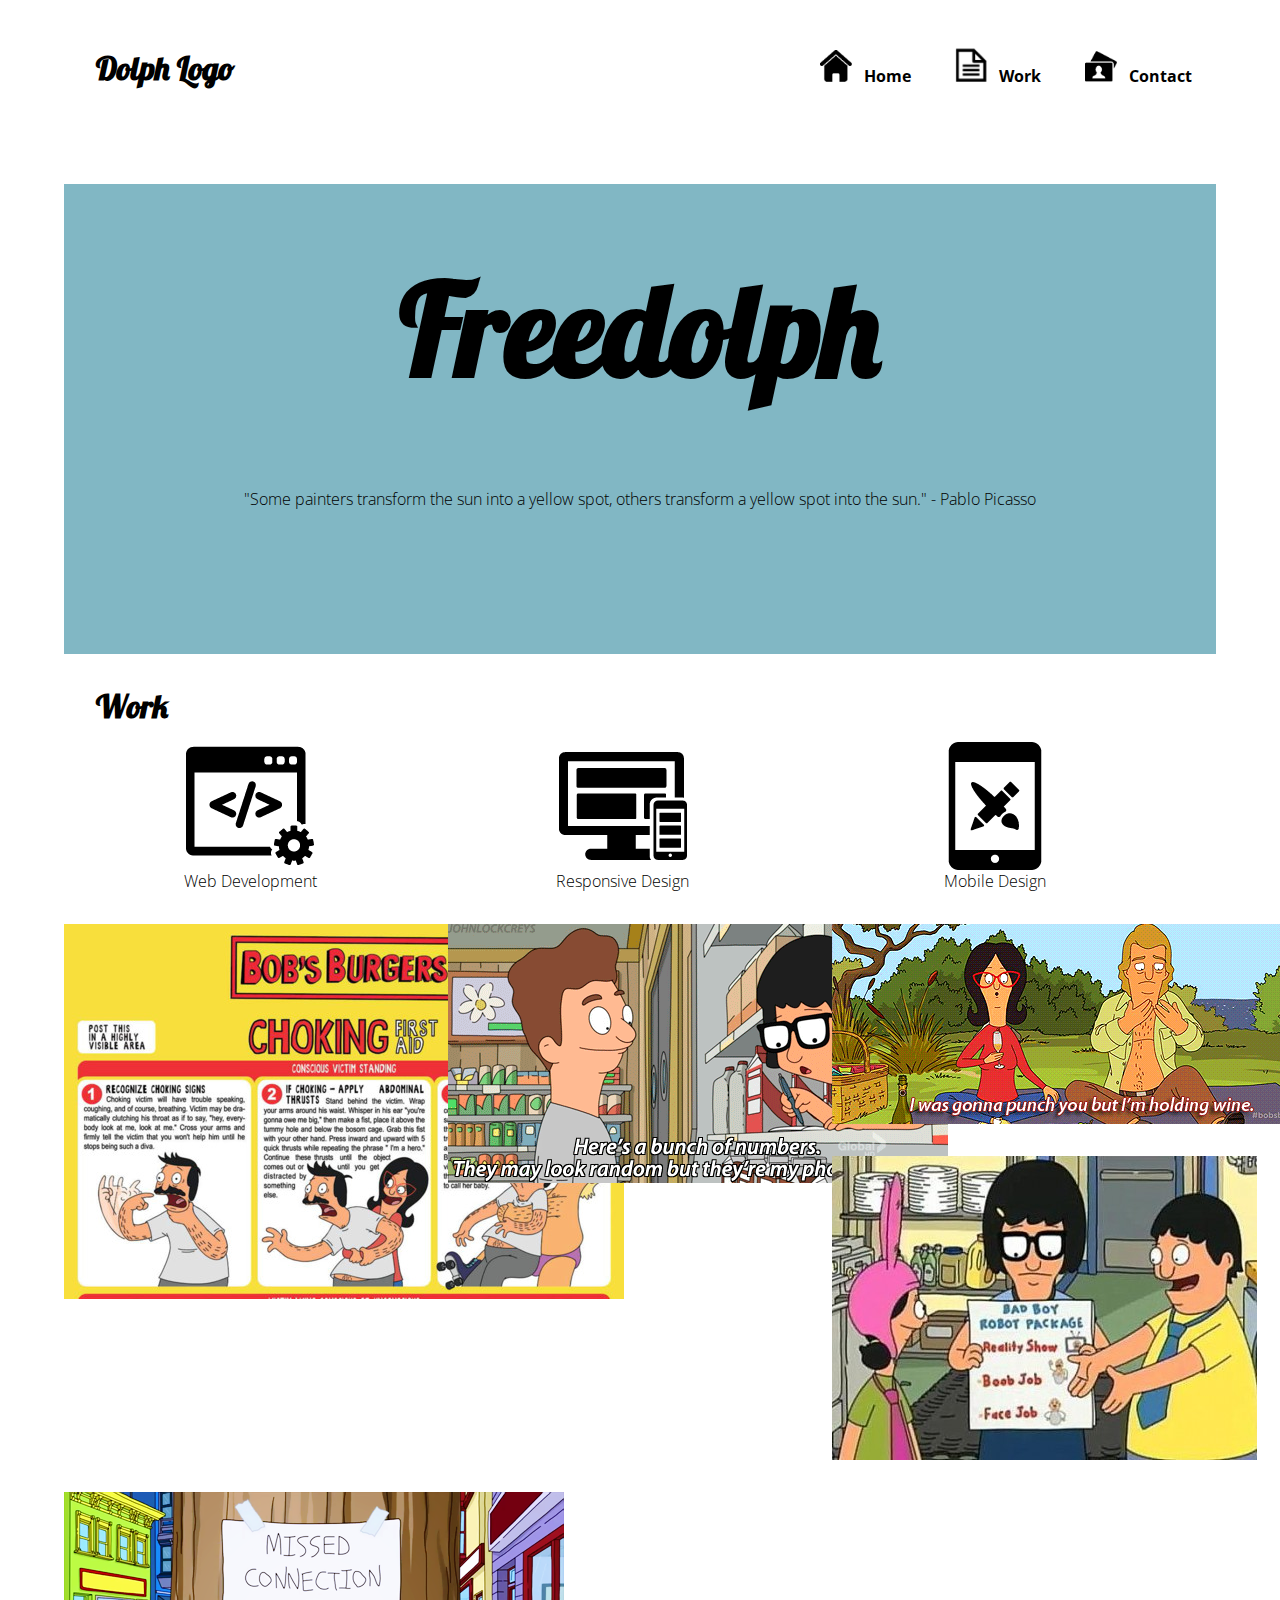
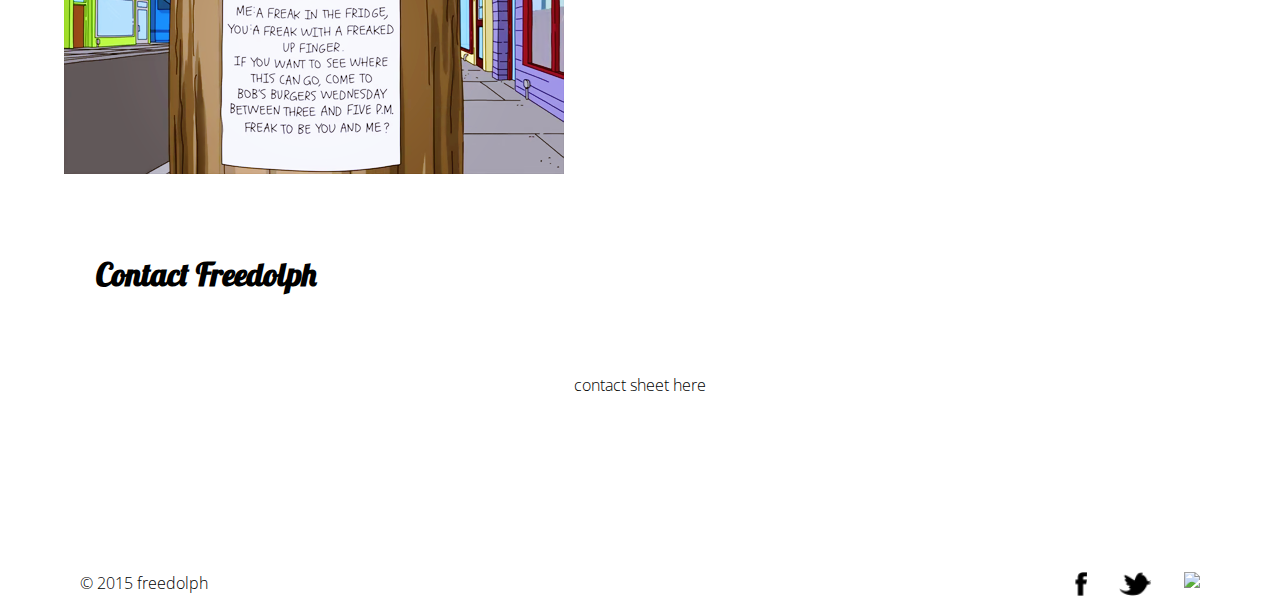
==== index.html @ 6c738f35 "update" ====
<!DOCTYPE html>
<html>
<head>
	<title>freedolph</title>
	<link href='http://fonts.googleapis.com/css?family=Lobster' rel='stylesheet' type='text/css'>
	<link href='http://fonts.googleapis.com/css?family=Open+Sans' rel='stylesheet' type='text/css'>
	<link rel="stylesheet" type="text/css" href="css/style.css">
</head>
<body>
	<header>
		<h1>Dolph Logo</h1>
		<nav>
			<a href="#home">
				<img src="icons/homeicon.png">
				<h2>Home</h2>
			</a>
			<a href="#work">
				<img src="icons/workicon.png">
				<h2>Work</h2>
			</a>
			<a href="#contact">
				<img src="icons/contacticon2.png">
				<h2>Contact</h2>
			</a>
		</nav>
	</header>
	<wrapper>
		<section id="home" class="clearfix">
			<h1>Freedolph</h1>
			<p>"Some painters transform the sun into a yellow spot, others transform a yellow spot into the sun." - Pablo Picasso</p>
			<div id="slideshow">
				<figure>
					<img src="images/aggi.png" width="640" height="477" />
					<figcaption><strong>CSS3:</strong> Aggi </figcaption>
				</figure>
				<figure>
					<img src="images/boreddog.png" width="640" height="477" />
					<figcaption><strong>CSS3:</strong> Aggi </figcaption>
				</figure>
				<figure>
					<img src="images/boreddog.png" width="640" height="477" />
					<figcaption><strong>CSS3:</strong> Bored Dog </figcaption>
				</figure>
				<figure>
					<img src="images/buck.png" width="640" height="477" />
					<figcaption><strong>CSS3:</strong> Buck </figcaption>
				</figure>
				<figure>
					<img src="images/duck.png" width="640" height="477" />
					<figcaption><strong>CSS3:</strong> Duck </figcaption>
				</figure>
				<figure>
					<img src="images/escalator.png" width="640" height="477" />
					<figcaption><strong>CSS3:</strong> Escalator </figcaption>
				</figure>
				<figure>
					<img src="images/lager.png" width="640" height="477" />
					<figcaption><strong>CSS3:</strong> Lager </figcaption>
				</figure>
				<figure>
					<img src="images/monorail.png" width="640" height="477" />
					<figcaption><strong>CSS3:</strong> Rail </figcaption>
				</figure>
			</div>
		</section>

		<section id="work" class="clearfix">
			<h1>Work</h1>
			<div id="worktype">
				<div class="typecolumn">
					<img src="icons/webdevelopmenticon.png">
					<p>Web Development</p>
				</div>
				<div class="typecolumn">
					<img src="icons/responsivedesignicon.png">
					<p>Responsive Design</p>
				</div>
				<div class="typecolumn">
					<img src="icons/mobiledesignicon.png">
					<p>Mobile Design</p>
				</div>
				<div class="screenshot">
					<img src="images/bobsburgers1.png">
				</div>
				<div class="screenshot">
					<img src="images/tina.gif">
				</div>
				<div class="screenshot">
					<img src="images/linda.gif">
				</div>
				<div class="screenshot">
					<img src="images/bobsburgers2.png">
				</div>
				<div class="screenshot">
					<img src="images/bobsburgers3.png">
				</div>
			</div>
		</section>

		<section id="contact" class="clearfix">
			<h1>Contact Freedolph</h1>
			<p>contact sheet here</p>
		</section>
	</wrapper>
	<footer>
		<p>© 2015 freedolph</p>
		<a href="#email">
			<img src="icons/mailicon.png">
		</a>
		<a href="#twitter">
			<img src="icons/twittericon.png">
		</a>
		<a href="#facebook">
			<img src="icons/facebookicon.png">
		</a>
	</footer>
</body>
</html>
---- css/style.css ----
* { margin:0; padding:0; box-sizing: border-box;}
body {
	background-color: white;
	font-family:;
	font-size: 16px;
	font-style: normal;
	font-weight: 100;
	font-color: black;
}
header {
	padding: 3em 0;
	display: block;
	font-color: white;
	margin-left: 5%;
	margin-right: 5%;
}
nav {
	float: right;
	display: inline-block;
}
nav img {
	float: none;
	width: 2em;
}
wrapper {
	padding: 3em 0;
	display: block;
	margin-left: 5%;
	margin-right: 5%;
}
footer {
	padding: 1em 0;
	display: block;
	margin-left: 5%;
	margin-right: 5%;
}
h1 {
	font-family: 'Lobster', cursive;
	padding: 0 1em;
}
p, h2, h3, h4, h5, h6 {
	font-family: 'Open Sans', sans-serif;
}
section {
	padding: 2em 0;
	display: block;
}
section#home {
	background-color: #81B7C4;
	padding: 4em 0;
}
section#home h1 {
	font-size: 8em;
	text-align: center;
	width: 100%;
}
section#home p{
	padding: 5em 0;
}
section#contact p {
	padding: 5em 0;
}
header h1 {
	text-align: center;
	font-size: 2em;
}
header h2 {
	font-size: 1em;
	padding: 0 0.5em;
}
header a {
	padding: 0 1em;
}
header a, img, h1, h2{
	display: inline-block;
	color: black;
}
footer h1, a{
	display: inline-block;
	text-decoration: none;
}
footer p {
	float: left;
	padding: 0 1em;
}
footer a {
	float: right;
	padding: 0 1em;
}
footer a img {
	height: 1.5em;
}
#worktype {
	display: block;
}
.typecolumn {
	width: 32.33%;
	float: left;
	padding: 1em;
}
.typecolumn img, p {
	text-align: center;
	margin-left: auto;
	margin-right: auto;
	display: block;
}
.screenshot {
	width: 33.33%;
	float: left;
	padding: 1em 0;
}
.screenshot img, p {
	text-align: center;
	margin-left: auto;
	margin-right: auto;
	display: block;
}
.clearfix:after {
	content: ".";
	visibility: hidden;
	display:block;
	height: 0;
	clear: both;
}
#slideshow {
	display: none;
}
@media only screen and (max-width: 980px) {
	nav h2 {
		display: none;
	}
}
@media only screen and (max-width: 800px) {
	header{
		margin: 0;
	}
	wrapper {
		margin: 0;
	}
	footer {
		margin: 0;
	}
}
@media only screen and (max-width: 738px) {
	section#home h1 {
		font-size: 7em;
	}
	section#home p {
		font-size: 0.8em;
	}
}
@media only screen and (max-width: 630px) {
	wrapper {
		padding: 0 0 3em 0;
	}
	.typecolumn {
		width: 33.33%;
		padding: 1em 0;
	}
}
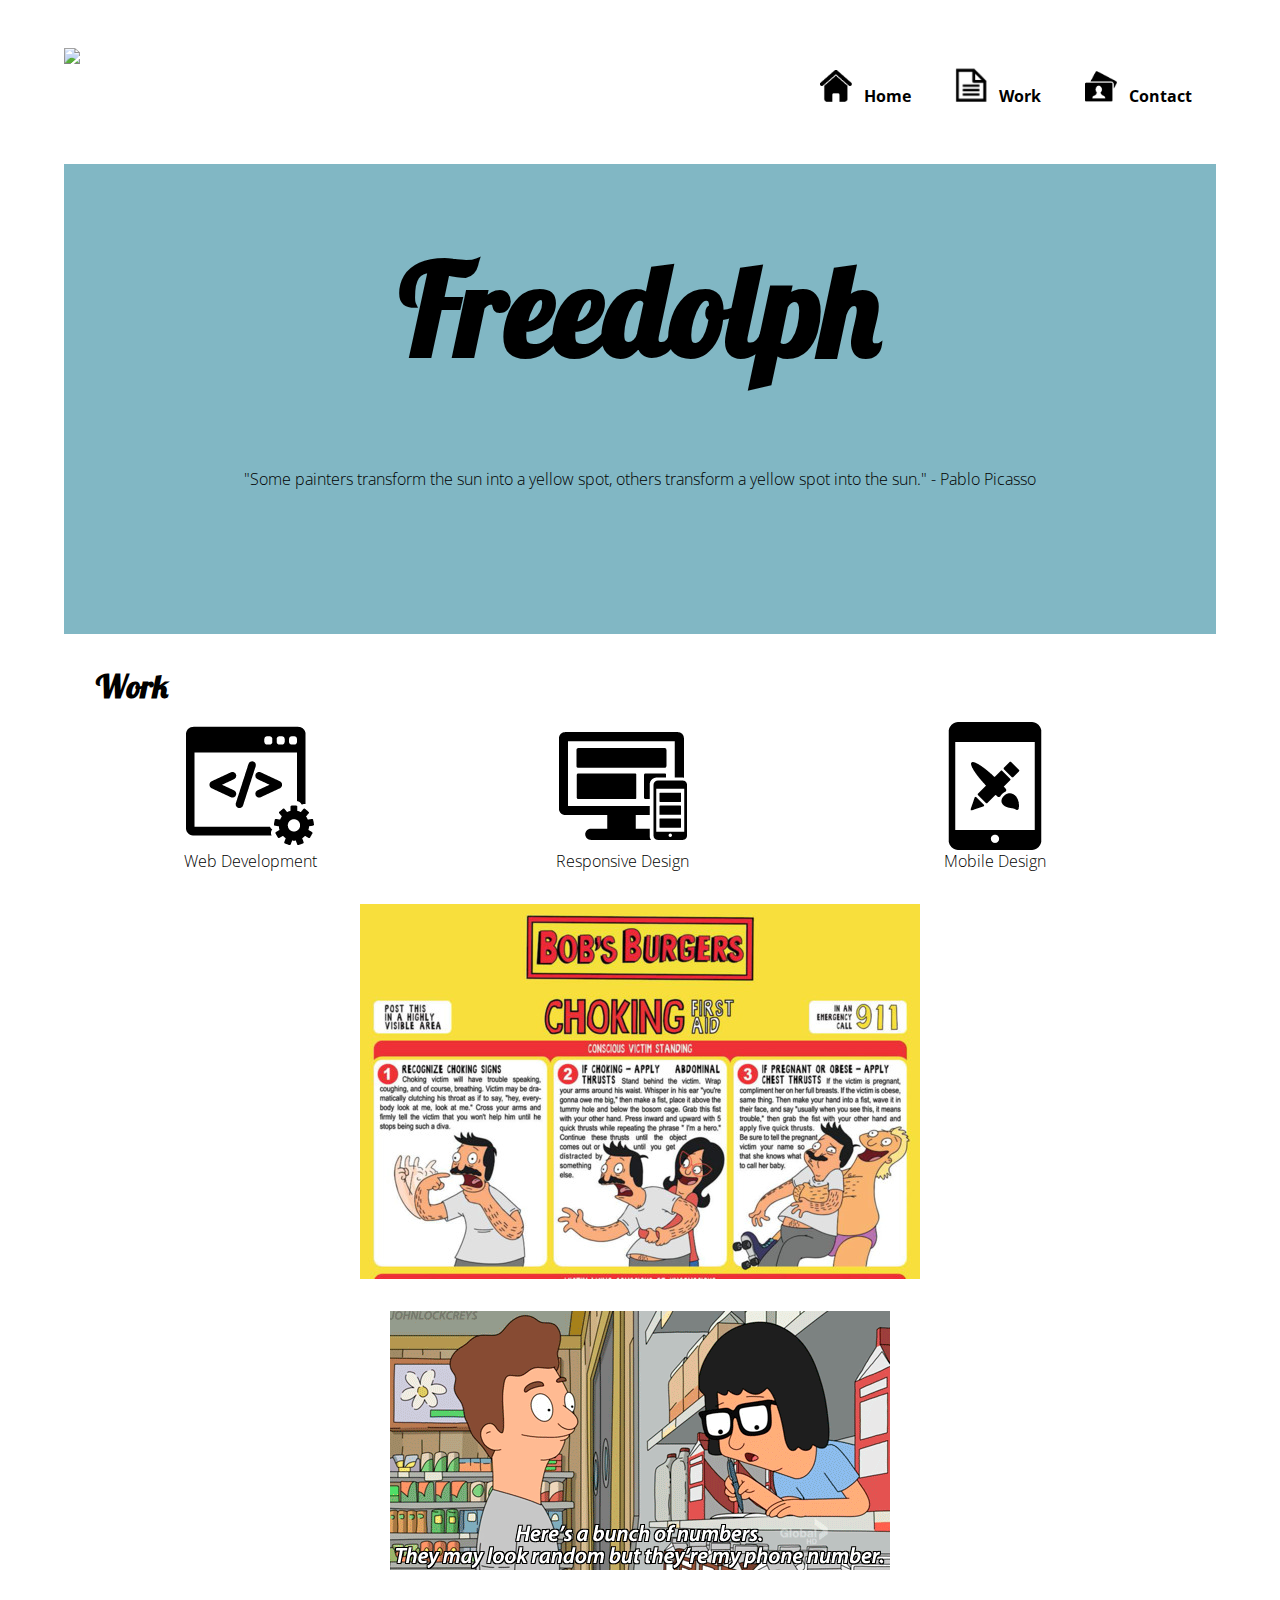
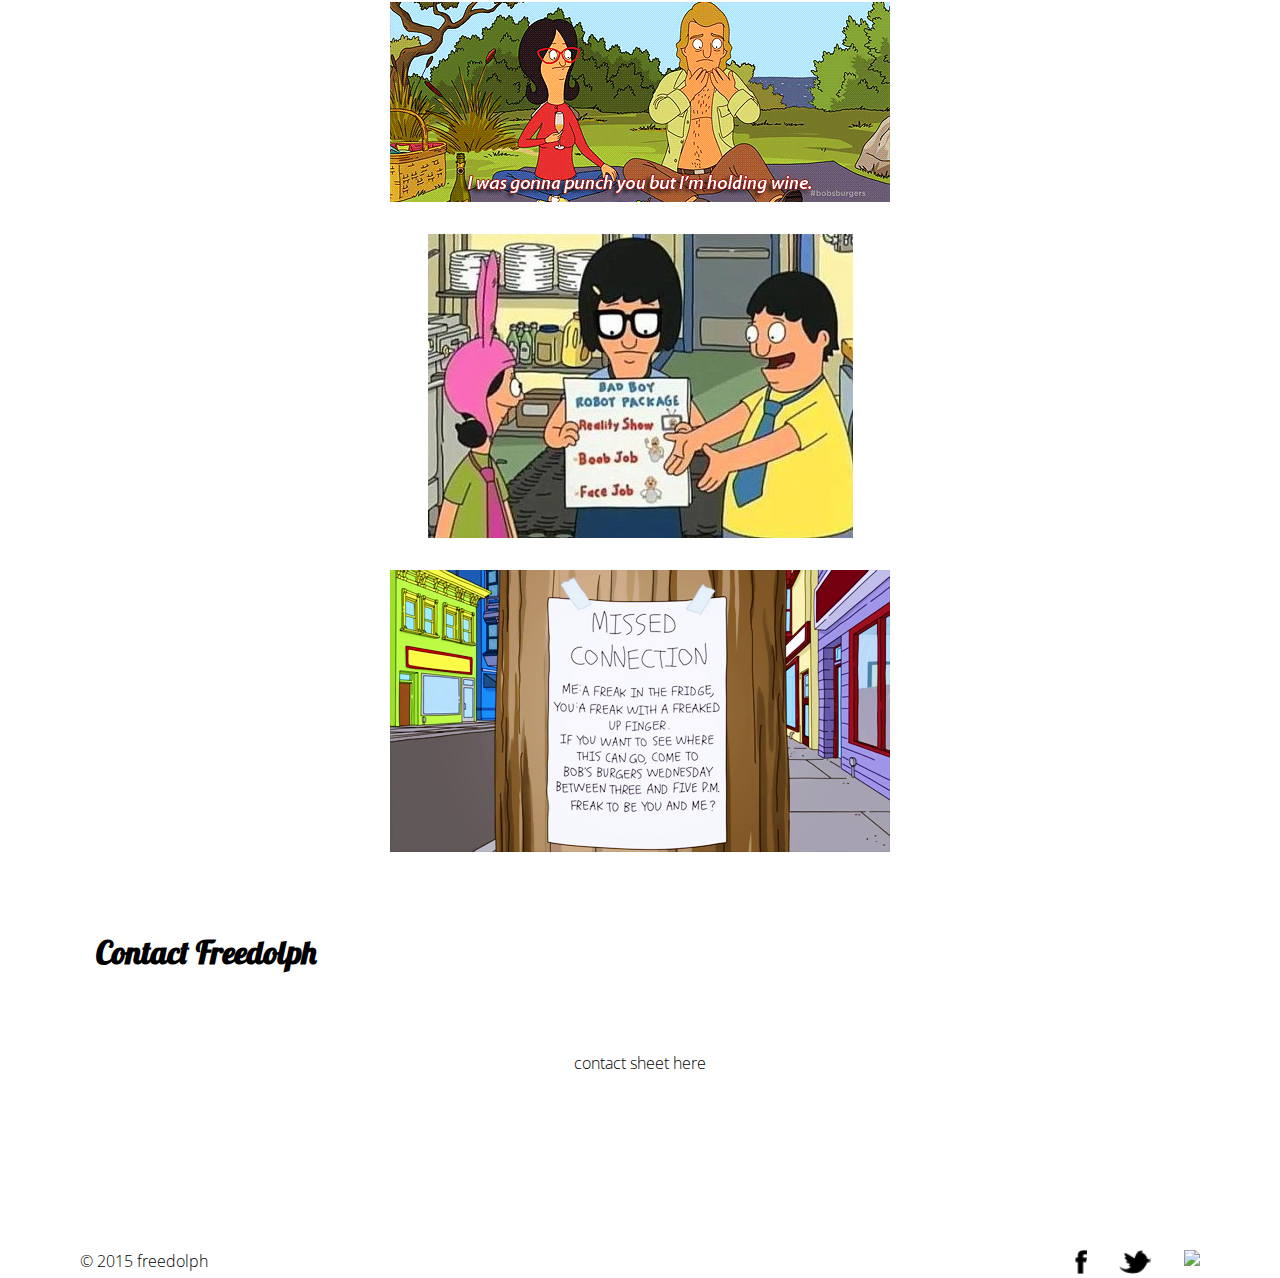
==== commit 8f03224a: "update" ====
--- a/index.html
+++ b/index.html
@@ -8,7 +8,9 @@
 </head>
 <body>
 	<header>
-		<h1>Dolph Logo</h1>
+		<div id="dolphlogo">
+			<img src="images/dolphlogo.jpg">
+		</div>
 		<nav>
 			<a href="#home">
 				<img src="icons/homeicon.png">
--- a/css/style.css
+++ b/css/style.css
@@ -60,9 +60,9 @@
 section#contact p {
 	padding: 5em 0;
 }
-header h1 {
-	text-align: center;
-	font-size: 2em;
+img h1 {
+	width:;
+	float: left;
 }
 header h2 {
 	font-size: 1em;
@@ -71,9 +71,12 @@
 header a {
 	padding: 0 1em;
 }
-header a, img, h1, h2{
+header a, img, h2{
 	display: inline-block;
 	color: black;
+}
+#dolphlogo {
+	width: ;
 }
 footer h1, a{
 	display: inline-block;
@@ -105,7 +108,7 @@
 	display: block;
 }
 .screenshot {
-	width: 33.33%;
+	width: 100%;
 	float: left;
 	padding: 1em 0;
 }
@@ -149,7 +152,7 @@
 		font-size: 0.8em;
 	}
 }
-@media only screen and (max-width: 630px) {
+@media only screen and (max-width: 650px) {
 	wrapper {
 		padding: 0 0 3em 0;
 	}
@@ -157,4 +160,26 @@
 		width: 33.33%;
 		padding: 1em 0;
 	}
+	section#home h1 {
+		font-size: 6em;
+	}
 }
+@media only screen and (max-width: 560px) {
+	section#home h1 {
+		font-size: 5em;
+	}
+}
+@media only screen and (max-width: 470px) {
+	section#home h1 {
+		font-size: 4em;
+	}
+}
+@media only screen and (max-width: 402px) {
+	header {
+		padding: 3em 0 0 0;
+	}
+	header img, nav {
+		display: block;
+		float: none;
+	}
+}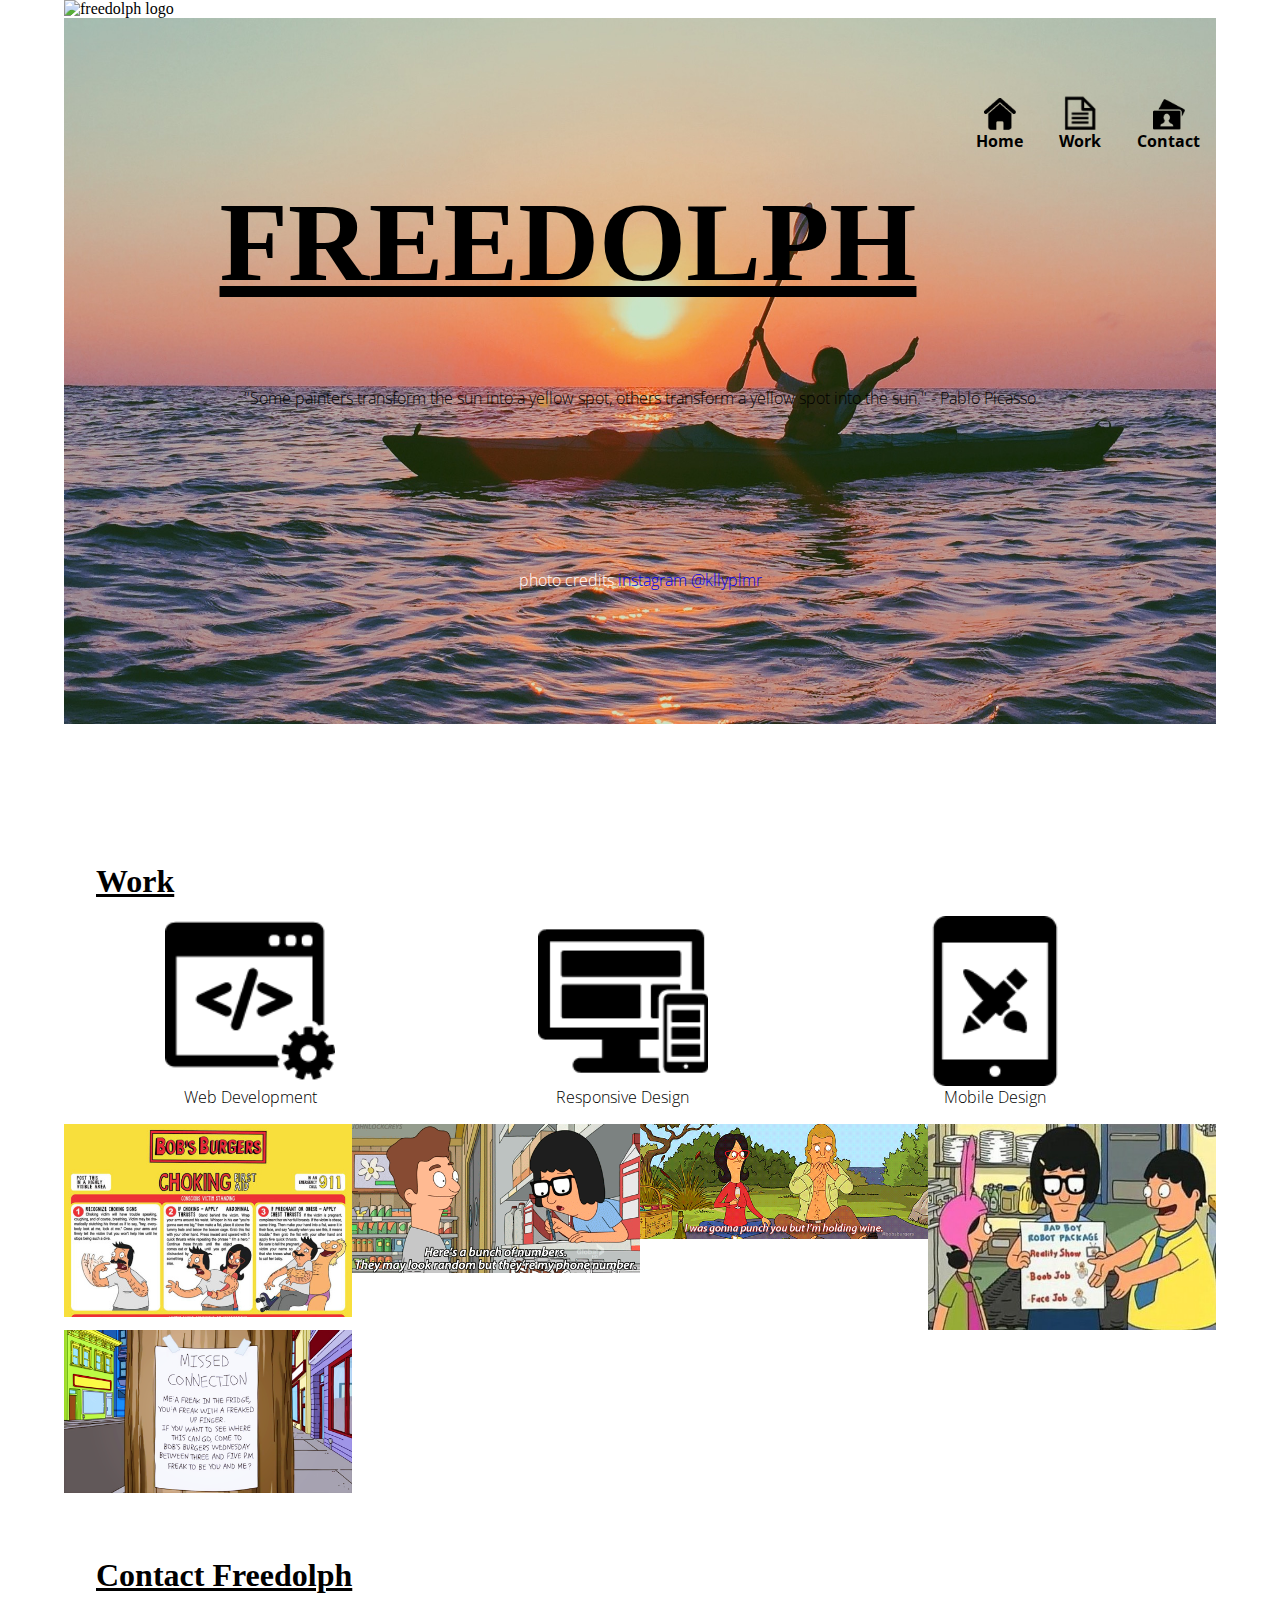
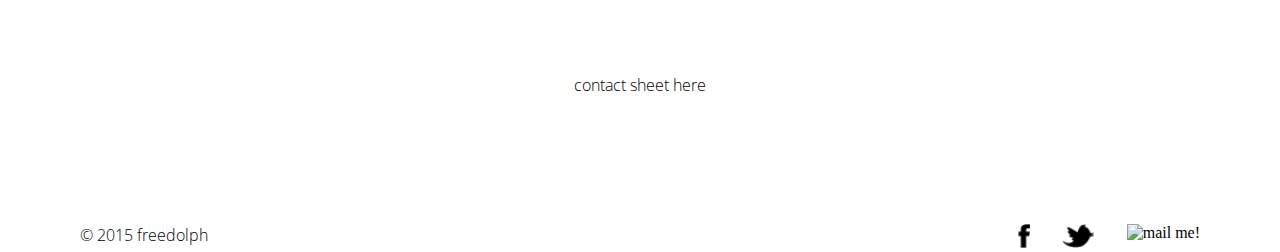
==== commit 818f834b: "update" ====
--- a/index.html
+++ b/index.html
@@ -2,83 +2,49 @@
 <html>
 <head>
 	<title>freedolph</title>
-	<link href='http://fonts.googleapis.com/css?family=Lobster' rel='stylesheet' type='text/css'>
 	<link href='http://fonts.googleapis.com/css?family=Open+Sans' rel='stylesheet' type='text/css'>
 	<link rel="stylesheet" type="text/css" href="css/style.css">
 </head>
 <body>
 	<header>
 		<div id="dolphlogo">
-			<img src="images/dolphlogo.jpg">
+			<img src="images/dolphlogo.png" alt="freedolph logo">
 		</div>
 		<nav>
 			<a href="#home">
-				<img src="icons/homeicon.png">
+				<img src="icons/homeicon.png" alt="home">
 				<h2>Home</h2>
 			</a>
 			<a href="#work">
-				<img src="icons/workicon.png">
+				<img src="icons/workicon.png" alt="work">
 				<h2>Work</h2>
 			</a>
 			<a href="#contact">
-				<img src="icons/contacticon2.png">
+				<img src="icons/contacticon2.png" alt="contact me">
 				<h2>Contact</h2>
 			</a>
 		</nav>
 	</header>
-	<wrapper>
+	<main>
 		<section id="home" class="clearfix">
-			<h1>Freedolph</h1>
+			<h1>FREEDOLPH</h1>
 			<p>"Some painters transform the sun into a yellow spot, others transform a yellow spot into the sun." - Pablo Picasso</p>
-			<div id="slideshow">
-				<figure>
-					<img src="images/aggi.png" width="640" height="477" />
-					<figcaption><strong>CSS3:</strong> Aggi </figcaption>
-				</figure>
-				<figure>
-					<img src="images/boreddog.png" width="640" height="477" />
-					<figcaption><strong>CSS3:</strong> Aggi </figcaption>
-				</figure>
-				<figure>
-					<img src="images/boreddog.png" width="640" height="477" />
-					<figcaption><strong>CSS3:</strong> Bored Dog </figcaption>
-				</figure>
-				<figure>
-					<img src="images/buck.png" width="640" height="477" />
-					<figcaption><strong>CSS3:</strong> Buck </figcaption>
-				</figure>
-				<figure>
-					<img src="images/duck.png" width="640" height="477" />
-					<figcaption><strong>CSS3:</strong> Duck </figcaption>
-				</figure>
-				<figure>
-					<img src="images/escalator.png" width="640" height="477" />
-					<figcaption><strong>CSS3:</strong> Escalator </figcaption>
-				</figure>
-				<figure>
-					<img src="images/lager.png" width="640" height="477" />
-					<figcaption><strong>CSS3:</strong> Lager </figcaption>
-				</figure>
-				<figure>
-					<img src="images/monorail.png" width="640" height="477" />
-					<figcaption><strong>CSS3:</strong> Rail </figcaption>
-				</figure>
-			</div>
+			<span><p>photo credits <a href="https://www.instagram.com/kllyplmr">instagram @kllyplmr</a></p></span>
 		</section>
 
 		<section id="work" class="clearfix">
 			<h1>Work</h1>
 			<div id="worktype">
 				<div class="typecolumn">
-					<img src="icons/webdevelopmenticon.png">
+					<img src="icons/webdevelopmenticon.png" alt="I can do web development">
 					<p>Web Development</p>
 				</div>
 				<div class="typecolumn">
-					<img src="icons/responsivedesignicon.png">
+					<img src="icons/responsivedesignicon.png" alt="I can do responsive designs">
 					<p>Responsive Design</p>
 				</div>
 				<div class="typecolumn">
-					<img src="icons/mobiledesignicon.png">
+					<img src="icons/mobiledesignicon.png" alt="I can do mobile designs">
 					<p>Mobile Design</p>
 				</div>
 				<div class="screenshot">
@@ -103,17 +69,17 @@
 			<h1>Contact Freedolph</h1>
 			<p>contact sheet here</p>
 		</section>
-	</wrapper>
+	</main>
 	<footer>
 		<p>© 2015 freedolph</p>
 		<a href="#email">
-			<img src="icons/mailicon.png">
+			<img src="icons/mailicon.png" alt="mail me!">
 		</a>
 		<a href="#twitter">
-			<img src="icons/twittericon.png">
+			<img src="icons/twittericon.png" alt="follow me on twitter @christymuki">
 		</a>
 		<a href="#facebook">
-			<img src="icons/facebookicon.png">
+			<img src="icons/facebookicon.png" alt="find me on facebook!">
 		</a>
 	</footer>
 </body>
--- a/css/style.css
+++ b/css/style.css
@@ -7,8 +7,11 @@
 	font-weight: 100;
 	font-color: black;
 }
+@font-face {
+	font-family: 'Silent Lips';
+	src: url(Silent_Lips-Bold.ttf) format('truetypefont');
+}
 header {
-	padding: 3em 0;
 	display: block;
 	font-color: white;
 	margin-left: 5%;
@@ -17,13 +20,17 @@
 nav {
 	float: right;
 	display: inline-block;
+	padding: 6em 0;
 }
 nav img {
 	float: none;
 	width: 2em;
-}
-wrapper {
-	padding: 3em 0;
+	margin: auto;
+}
+nav img, h2 {
+	display: block;
+}
+main {
 	display: block;
 	margin-left: 5%;
 	margin-right: 5%;
@@ -35,8 +42,9 @@
 	margin-right: 5%;
 }
 h1 {
-	font-family: 'Lobster', cursive;
-	padding: 0 1em;
+	font-family: 'Silent Lips';
+	padding: 0 1em;
+	text-decoration: underline;
 }
 p, h2, h3, h4, h5, h6 {
 	font-family: 'Open Sans', sans-serif;
@@ -46,17 +54,23 @@
 	display: block;
 }
 section#home {
-	background-color: #81B7C4;
-	padding: 4em 0;
+	background-image: url(/images/kellycanoecropped.jpg);
+	background-size: 100%;
+	background-repeat: no-repeat;
+	padding: 10em 0;
 }
 section#home h1 {
-	font-size: 8em;
+	font-size: 7em;
 	text-align: center;
 	width: 100%;
 }
 section#home p{
 	padding: 5em 0;
 }
+section#home span {
+	color: white;
+	text-align:;
+}
 section#contact p {
 	padding: 5em 0;
 }
@@ -66,7 +80,6 @@
 }
 header h2 {
 	font-size: 1em;
-	padding: 0 0.5em;
 }
 header a {
 	padding: 0 1em;
@@ -76,7 +89,14 @@
 	color: black;
 }
 #dolphlogo {
-	width: ;
+	display: inline-block;
+	width: 11em;
+}
+#dolphlogo img {
+	width: 100%;
+}
+nav a {
+	display:inline-block;
 }
 footer h1, a{
 	display: inline-block;
@@ -107,16 +127,18 @@
 	margin-right: auto;
 	display: block;
 }
+.typecolumn img {
+	width: 50%;
+}
 .screenshot {
+	width: 25%;
+	float: left;
+}
+.screenshot img {
+	text-align: center;
+	display: block;
 	width: 100%;
 	float: left;
-	padding: 1em 0;
-}
-.screenshot img, p {
-	text-align: center;
-	margin-left: auto;
-	margin-right: auto;
-	display: block;
 }
 .clearfix:after {
 	content: ".";
@@ -128,21 +150,22 @@
 #slideshow {
 	display: none;
 }
-@media only screen and (max-width: 980px) {
-	nav h2 {
-		display: none;
-	}
-}
 @media only screen and (max-width: 800px) {
 	header{
 		margin: 0;
 	}
-	wrapper {
+	main {
 		margin: 0;
 	}
 	footer {
 		margin: 0;
 	}
+	nav {
+		padding: 4em 0;
+	}
+	#dolphlogo {
+		width: 11em;
+	}
 }
 @media only screen and (max-width: 738px) {
 	section#home h1 {
@@ -151,9 +174,15 @@
 	section#home p {
 		font-size: 0.8em;
 	}
+	nav {
+		padding: 3em 0;
+	}
+	#dolphlogo {
+		width: 9em;
+	}
 }
 @media only screen and (max-width: 650px) {
-	wrapper {
+	main {
 		padding: 0 0 3em 0;
 	}
 	.typecolumn {
@@ -168,18 +197,29 @@
 	section#home h1 {
 		font-size: 5em;
 	}
+	.typecolumn p {
+		font-size: 0.8em;
+	}
 }
 @media only screen and (max-width: 470px) {
 	section#home h1 {
 		font-size: 4em;
 	}
+	nav {
+		padding: 2.5em 0;
+	}
+	#dolphlogo {
+		width: 7em;
+	}
+	nav img {
+		width: 1.5em;
+	}
+	header h2 {
+		font-size: 0.8em;
+	}
 }
 @media only screen and (max-width: 402px) {
-	header {
-		padding: 3em 0 0 0;
-	}
-	header img, nav {
-		display: block;
-		float: none;
+	#dolphlogo {
+		width: 6em;
 	}
 }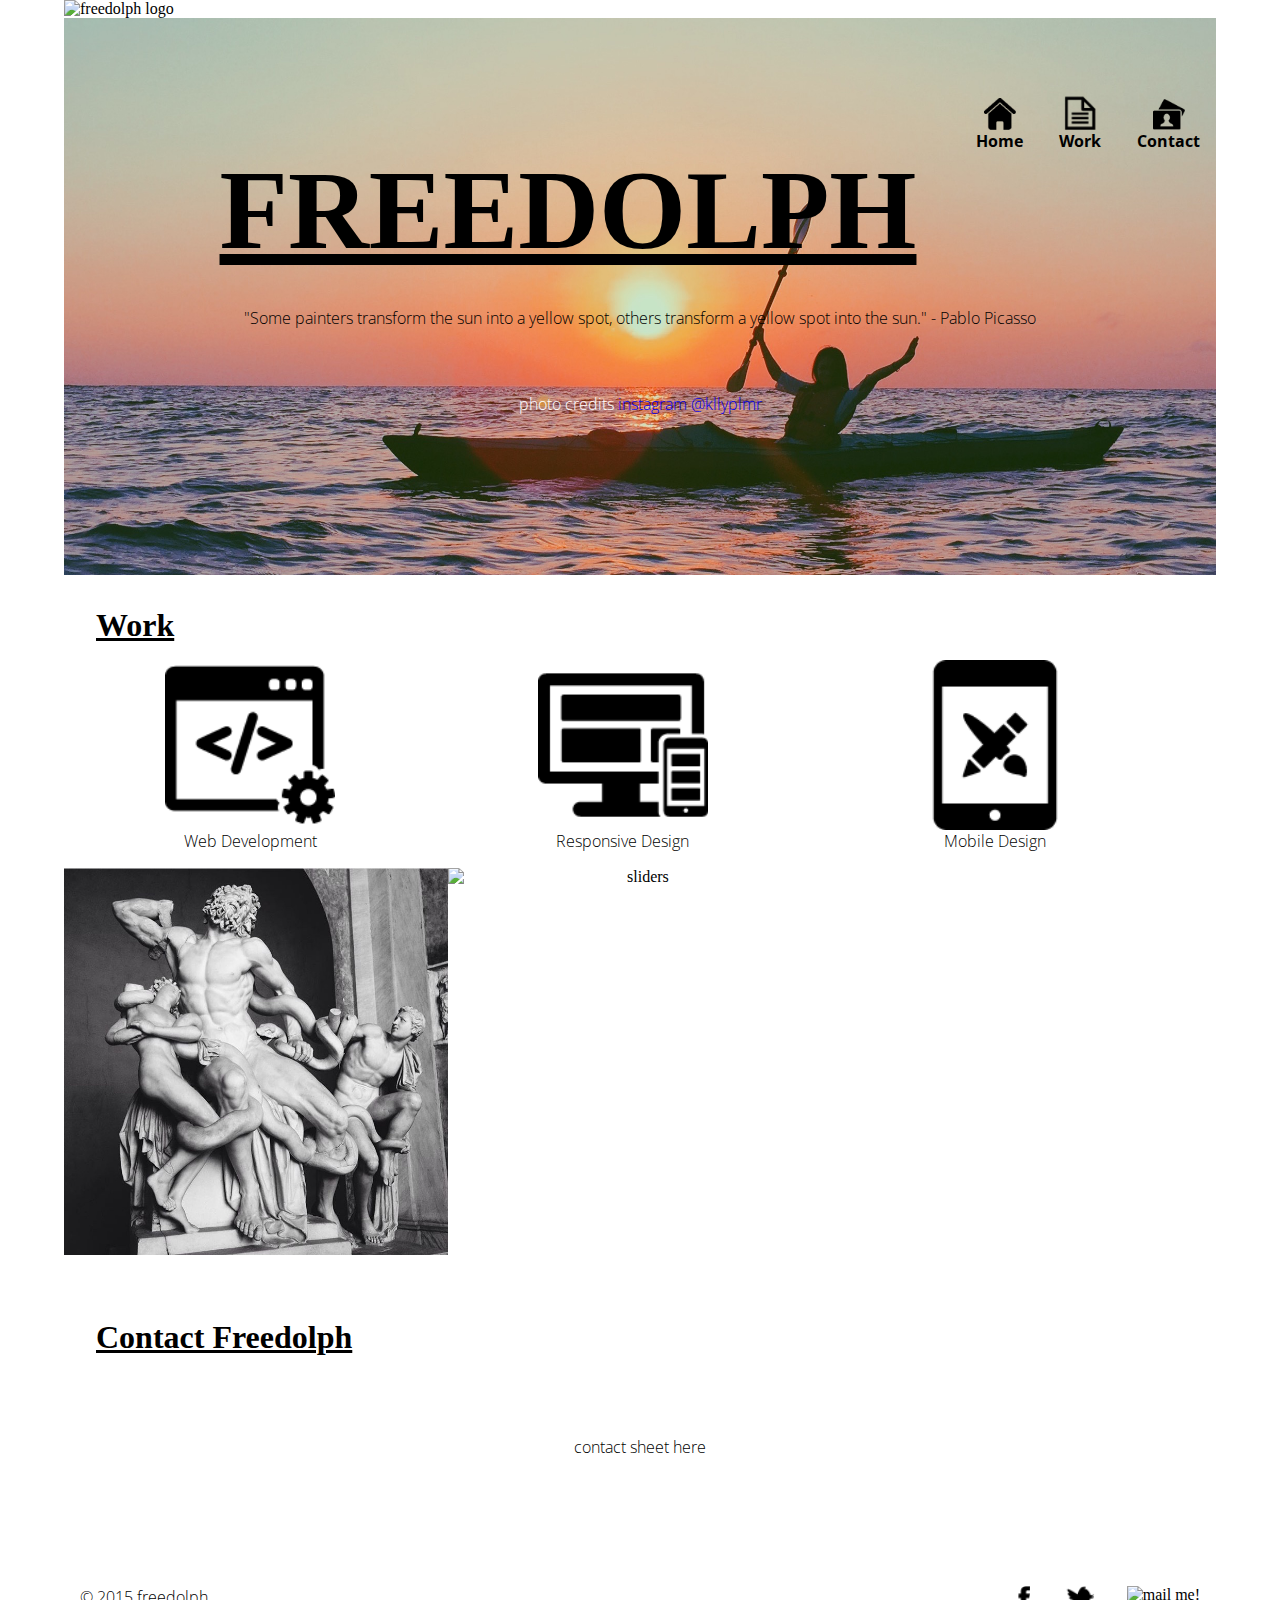
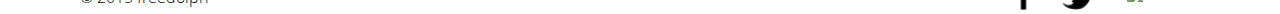
==== commit 3f6f472a: "screenshot update" ====
--- a/index.html
+++ b/index.html
@@ -48,19 +48,16 @@
 					<p>Mobile Design</p>
 				</div>
 				<div class="screenshot">
-					<img src="images/bobsburgers1.png">
+					<img src="images/travelwebsite.jpg" alt="statue stretching">
 				</div>
 				<div class="screenshot">
-					<img src="images/tina.gif">
+					<img src="images/burgerwebsite.jpg" alt="sliders">
 				</div>
 				<div class="screenshot">
-					<img src="images/linda.gif">
 				</div>
 				<div class="screenshot">
-					<img src="images/bobsburgers2.png">
 				</div>
 				<div class="screenshot">
-					<img src="images/bobsburgers3.png">
 				</div>
 			</div>
 		</section>
--- a/css/style.css
+++ b/css/style.css
@@ -57,7 +57,7 @@
 	background-image: url(/images/kellycanoecropped.jpg);
 	background-size: 100%;
 	background-repeat: no-repeat;
-	padding: 10em 0;
+	padding: 8em 0;
 }
 section#home h1 {
 	font-size: 7em;
@@ -65,11 +65,11 @@
 	width: 100%;
 }
 section#home p{
-	padding: 5em 0;
+	padding: 2em 0;
 }
 section#home span {
 	color: white;
-	text-align:;
+	text-align: center;
 }
 section#contact p {
 	padding: 5em 0;
@@ -131,7 +131,7 @@
 	width: 50%;
 }
 .screenshot {
-	width: 25%;
+	width: 33.33%;
 	float: left;
 }
 .screenshot img {
@@ -150,7 +150,25 @@
 #slideshow {
 	display: none;
 }
+@media only screen and (max-width: 1022px) {
+	section#home h1 {
+		font-size: 6em;
+	}
+	section#home p {
+		padding: 1em 0;
+		font-size: 0.9em;
+	}
+	section#home {
+		padding: 5em 0;
+	}
+}
 @media only screen and (max-width: 800px) {
+	section#work h1{
+		font-size: 1.3em;
+	}
+	section#contact h1{
+		font-size: 1.3em;
+	}
 	header{
 		margin: 0;
 	}
@@ -161,24 +179,27 @@
 		margin: 0;
 	}
 	nav {
-		padding: 4em 0;
-	}
-	#dolphlogo {
-		width: 11em;
+		padding: 3em 0;
+	}
+	#dolphlogo {
+		width: 9em;
+	}
+	#home {
+		padding: 6em 0;
 	}
 }
 @media only screen and (max-width: 738px) {
 	section#home h1 {
-		font-size: 7em;
+		font-size: 5em;
 	}
 	section#home p {
 		font-size: 0.8em;
 	}
 	nav {
-		padding: 3em 0;
-	}
-	#dolphlogo {
-		width: 9em;
+		padding: 2em 0;
+	}
+	#dolphlogo {
+		width: 7em;
 	}
 }
 @media only screen and (max-width: 650px) {
@@ -190,36 +211,83 @@
 		padding: 1em 0;
 	}
 	section#home h1 {
-		font-size: 6em;
-	}
-}
-@media only screen and (max-width: 560px) {
-	section#home h1 {
-		font-size: 5em;
-	}
-	.typecolumn p {
-		font-size: 0.8em;
-	}
-}
-@media only screen and (max-width: 470px) {
-	section#home h1 {
 		font-size: 4em;
 	}
-	nav {
-		padding: 2.5em 0;
-	}
-	#dolphlogo {
-		width: 7em;
+	section#home {
+		padding: 5em 0;
+	}
+	#dolphlogo {
+		width: 6em;
 	}
 	nav img {
 		width: 1.5em;
 	}
-	header h2 {
+	nav h2 {
+		font-size: 0.8em;
+	}
+	footer a img {
+		height: 1em;
+	}
+}
+@media only screen and (max-width: 560px) {
+	section#work h1{
+		font-size: 1.1em;
+	}
+	section#contact h1{
+		font-size: 1.1em;
+	}
+	section#home h1 {
+		font-size: 4em;
+	}
+	.typecolumn p {
+		font-size: 0.8em;
+	}
+	section#home {
+		padding: 3em 0;
+	}
+}
+@media only screen and (max-width: 470px) {
+	section#home h1 {
+		font-size: 3em;
+	}
+	section#home {
+		padding: 2em 0;
+	}
+	nav {
+		padding: 1.5em 0;
+	}
+	#dolphlogo {
+		width: 5em;
+	}
+	nav img {
+		width: 1.5em;
+	}
+	nav h2 {
 		font-size: 0.8em;
 	}
 }
 @media only screen and (max-width: 402px) {
-	#dolphlogo {
-		width: 6em;
+	section#home h1 {
+		font-size: 2.5em;
+	}
+	section#home {
+		padding: 1em 0;
+	}
+	#dolphlogo {
+		width: 4em;
+	}
+	nav {
+		padding: 1em 0;
+	}
+	nav img {
+		width: 1em;
+	}
+	nav h2 {
+		font-size: 0.7em;
+	}
+}
+@media only screen and (max-width: 351px) {
+	section#home {
+		padding: 0.1em 0;
 	}
 }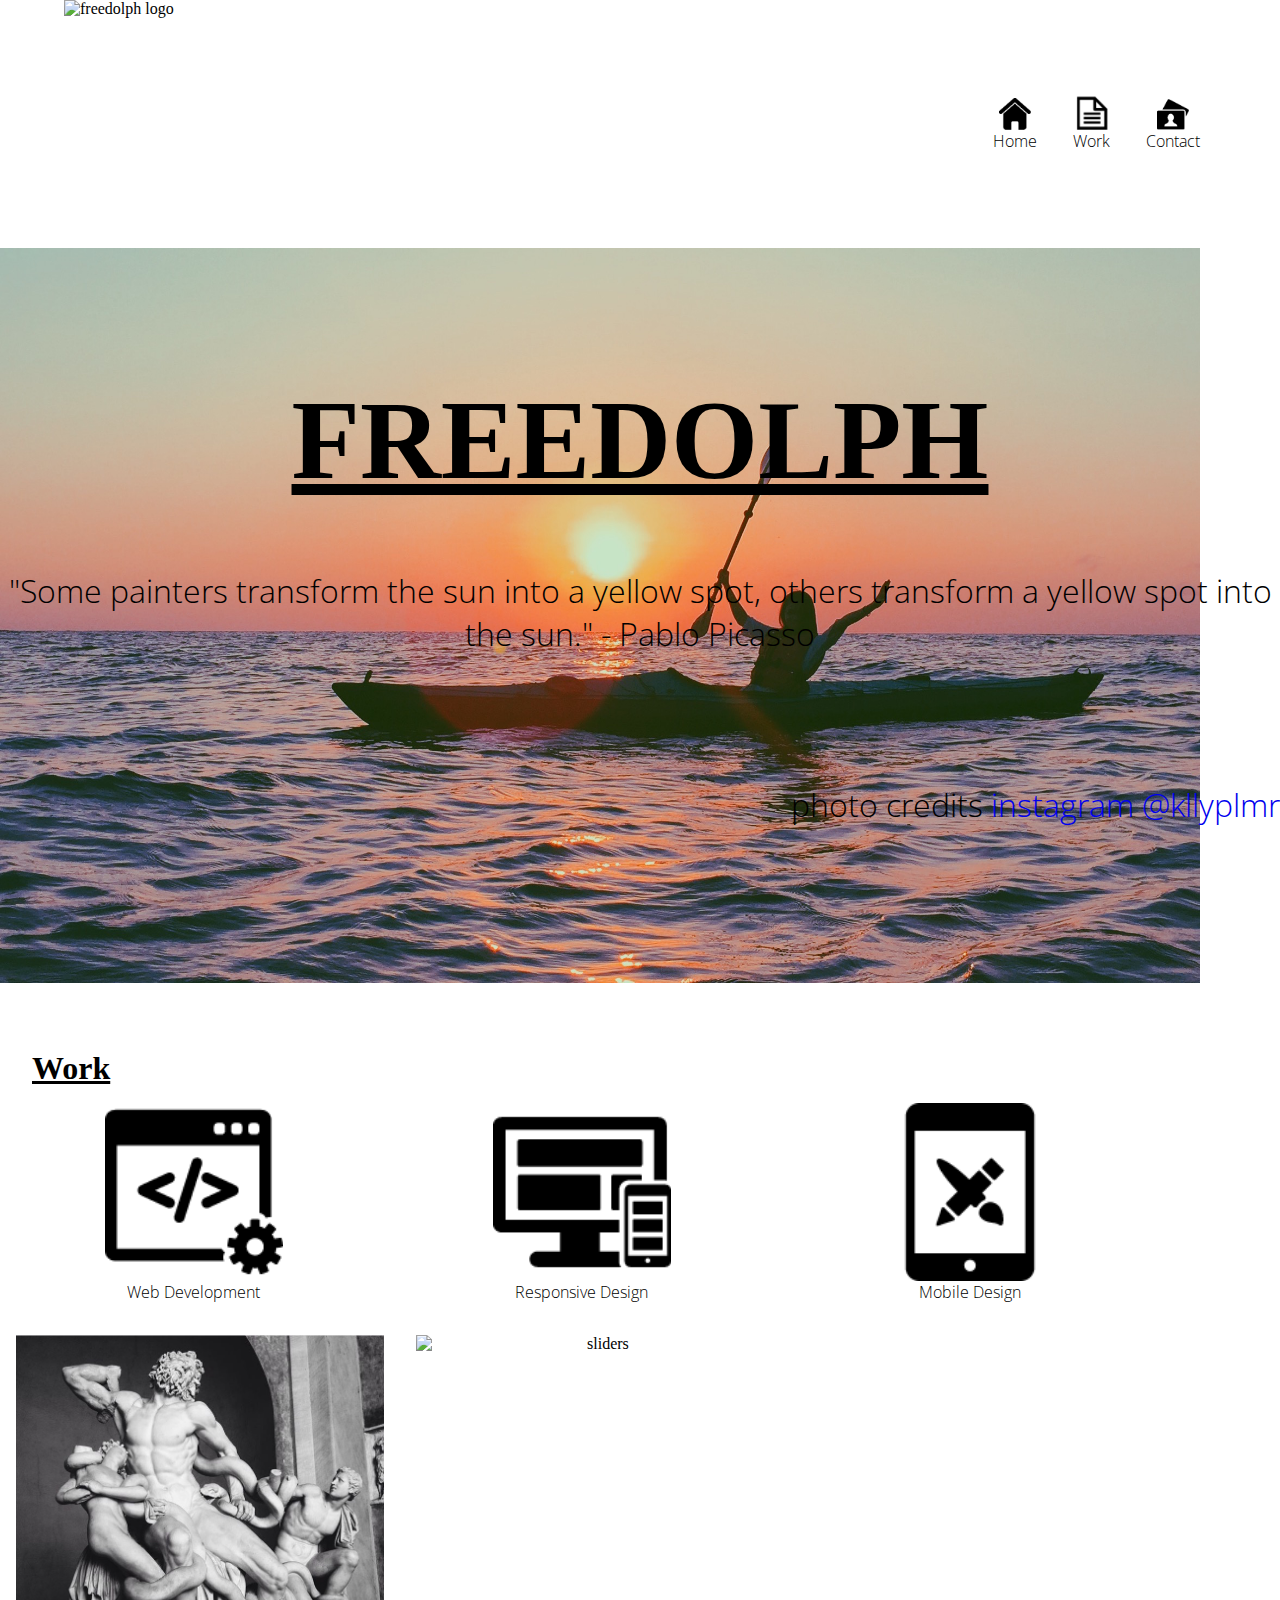
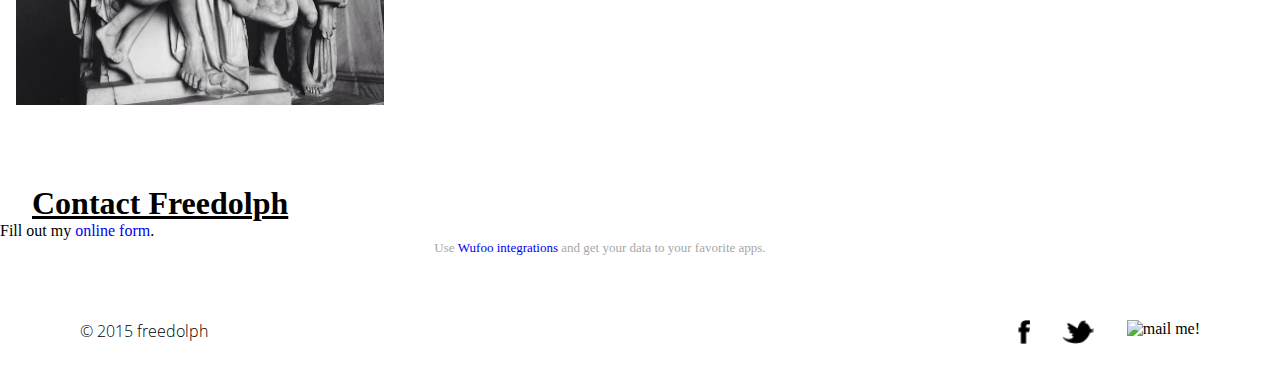
==== commit 54c71673: "update" ====
--- a/index.html
+++ b/index.html
@@ -6,32 +6,31 @@
 	<link rel="stylesheet" type="text/css" href="css/style.css">
 </head>
 <body>
-	<header>
+	<header class="clearfix">
 		<div id="dolphlogo">
 			<img src="images/dolphlogo.png" alt="freedolph logo">
 		</div>
 		<nav>
 			<a href="#home">
 				<img src="icons/homeicon.png" alt="home">
-				<h2>Home</h2>
+				<p>Home</p>
 			</a>
 			<a href="#work">
 				<img src="icons/workicon.png" alt="work">
-				<h2>Work</h2>
+				<p>Work</p>
 			</a>
 			<a href="#contact">
 				<img src="icons/contacticon2.png" alt="contact me">
-				<h2>Contact</h2>
+				<p>Contact</p>
 			</a>
 		</nav>
 	</header>
+	<section id="home" class="clearfix">
+		<h1>FREEDOLPH</h1>
+		<p>"Some painters transform the sun into a yellow spot, others transform a yellow spot into the sun." - Pablo Picasso</p>
+		<span><p>photo credits <a href="https://www.instagram.com/kllyplmr">instagram @kllyplmr</a></p></span>
+	</section>
 	<main>
-		<section id="home" class="clearfix">
-			<h1>FREEDOLPH</h1>
-			<p>"Some painters transform the sun into a yellow spot, others transform a yellow spot into the sun." - Pablo Picasso</p>
-			<span><p>photo credits <a href="https://www.instagram.com/kllyplmr">instagram @kllyplmr</a></p></span>
-		</section>
-
 		<section id="work" class="clearfix">
 			<h1>Work</h1>
 			<div id="worktype">
@@ -64,10 +63,29 @@
 
 		<section id="contact" class="clearfix">
 			<h1>Contact Freedolph</h1>
-			<p>contact sheet here</p>
+			<div id="wufoo-z195vndz1for4iq">
+				Fill out my <a href="https://christymuki.wufoo.com/forms/z195vndz1for4iq">online form</a>.
+			</div>
+			<div id="wuf-adv" style="font-family:inherit;font-size: small;color:#a7a7a7;text-align:center;display:block;">Use <a href="http://www.wufoo.com/partners/">Wufoo integrations</a> and get your data to your favorite apps.</div>
+			<script type="text/javascript">var z195vndz1for4iq;(function(d, t) {
+				var s = d.createElement(t), options = {
+					'userName':'christymuki',
+					'formHash':'z195vndz1for4iq',
+					'autoResize':true,
+					'height':'460',
+					'async':true,
+					'host':'wufoo.com',
+					'header':'show',
+					'ssl':true};
+				s.src = ('https:' == d.location.protocol ? 'https://' : 'http://') + 'www.wufoo.com/scripts/embed/form.js';
+				s.onload = s.onreadystatechange = function() {
+				var rs = this.readyState; if (rs) if (rs != 'complete') if (rs != 'loaded') return;
+				try { z195vndz1for4iq = new WufooForm();z195vndz1for4iq.initialize(options);z195vndz1for4iq.display(); } catch (e) {}};
+				var scr = d.getElementsByTagName(t)[0], par = scr.parentNode; par.insertBefore(s, scr);
+				})(document, 'script');</script>
 		</section>
 	</main>
-	<footer>
+	<footer class="clearfix">
 		<p>© 2015 freedolph</p>
 		<a href="#email">
 			<img src="icons/mailicon.png" alt="mail me!">
--- a/css/style.css
+++ b/css/style.css
@@ -1,3 +1,7 @@
+@font-face {
+	font-family: 'Silent Lips';
+	src: url(../Silent_Lips-Bold.ttf) format('truetype');
+}
 * { margin:0; padding:0; box-sizing: border-box;}
 body {
 	background-color: white;
@@ -7,10 +11,7 @@
 	font-weight: 100;
 	font-color: black;
 }
-@font-face {
-	font-family: 'Silent Lips';
-	src: url(Silent_Lips-Bold.ttf) format('truetypefont');
-}
+
 header {
 	display: block;
 	font-color: white;
@@ -27,20 +28,19 @@
 	width: 2em;
 	margin: auto;
 }
-nav img, h2 {
+nav img, p {
 	display: block;
 }
 main {
+	display: block;
+	max-width: 1200px;
+}
+footer {
+	padding: 2em 0;
 	display: block;
 	margin-left: 5%;
 	margin-right: 5%;
 }
-footer {
-	padding: 1em 0;
-	display: block;
-	margin-left: 5%;
-	margin-right: 5%;
-}
 h1 {
 	font-family: 'Silent Lips';
 	padding: 0 1em;
@@ -55,7 +55,7 @@
 }
 section#home {
 	background-image: url(/images/kellycanoecropped.jpg);
-	background-size: 100%;
+	background-size: 1200px;
 	background-repeat: no-repeat;
 	padding: 8em 0;
 }
@@ -66,10 +66,12 @@
 }
 section#home p{
 	padding: 2em 0;
+	font-size: 2em;
 }
 section#home span {
 	color: white;
 	text-align: center;
+	float: right;
 }
 section#contact p {
 	padding: 5em 0;
@@ -78,13 +80,13 @@
 	width:;
 	float: left;
 }
-header h2 {
+header p {
 	font-size: 1em;
 }
 header a {
 	padding: 0 1em;
 }
-header a, img, h2{
+header a, img, p{
 	display: inline-block;
 	color: black;
 }
@@ -98,13 +100,14 @@
 nav a {
 	display:inline-block;
 }
-footer h1, a{
+footer p, a{
 	display: inline-block;
 	text-decoration: none;
 }
 footer p {
 	float: left;
 	padding: 0 1em;
+	text-transform: bold;
 }
 footer a {
 	float: right;
@@ -139,6 +142,7 @@
 	display: block;
 	width: 100%;
 	float: left;
+	padding: 1em;
 }
 .clearfix:after {
 	content: ".";
@@ -147,10 +151,7 @@
 	height: 0;
 	clear: both;
 }
-#slideshow {
-	display: none;
-}
-@media only screen and (max-width: 1022px) {
+@media only screen and (min-width: 801px) and (max-width: 1022px) {
 	section#home h1 {
 		font-size: 6em;
 	}
@@ -162,7 +163,7 @@
 		padding: 5em 0;
 	}
 }
-@media only screen and (max-width: 800px) {
+@media only screen and (min-width:739px) and (max-width: 800px) {
 	section#work h1{
 		font-size: 1.3em;
 	}
@@ -188,7 +189,7 @@
 		padding: 6em 0;
 	}
 }
-@media only screen and (max-width: 738px) {
+@media only screen (min-width: 651px) and (max-width: 738px) {
 	section#home h1 {
 		font-size: 5em;
 	}
@@ -202,7 +203,7 @@
 		width: 7em;
 	}
 }
-@media only screen and (max-width: 650px) {
+@media only screen (min-width: 561px) and (max-width: 650px) {
 	main {
 		padding: 0 0 3em 0;
 	}
@@ -222,14 +223,14 @@
 	nav img {
 		width: 1.5em;
 	}
-	nav h2 {
+	nav p {
 		font-size: 0.8em;
 	}
 	footer a img {
 		height: 1em;
 	}
 }
-@media only screen and (max-width: 560px) {
+@media only screen (min-width: 471px) and (max-width: 560px) {
 	section#work h1{
 		font-size: 1.1em;
 	}
@@ -246,7 +247,7 @@
 		padding: 3em 0;
 	}
 }
-@media only screen and (max-width: 470px) {
+@media only screen (min-width: 403px) and (max-width: 470px) {
 	section#home h1 {
 		font-size: 3em;
 	}
@@ -262,11 +263,11 @@
 	nav img {
 		width: 1.5em;
 	}
-	nav h2 {
-		font-size: 0.8em;
-	}
-}
-@media only screen and (max-width: 402px) {
+	nav p {
+		font-size: 0.8em;
+	}
+}
+@media only screen (min-width: 352px) and (max-width: 402px) {
 	section#home h1 {
 		font-size: 2.5em;
 	}
@@ -282,12 +283,12 @@
 	nav img {
 		width: 1em;
 	}
-	nav h2 {
+	nav p {
 		font-size: 0.7em;
 	}
 }
-@media only screen and (max-width: 351px) {
+@media only screen (min-width: 0px) and (max-width: 351px) {
 	section#home {
 		padding: 0.1em 0;
 	}
-}+}
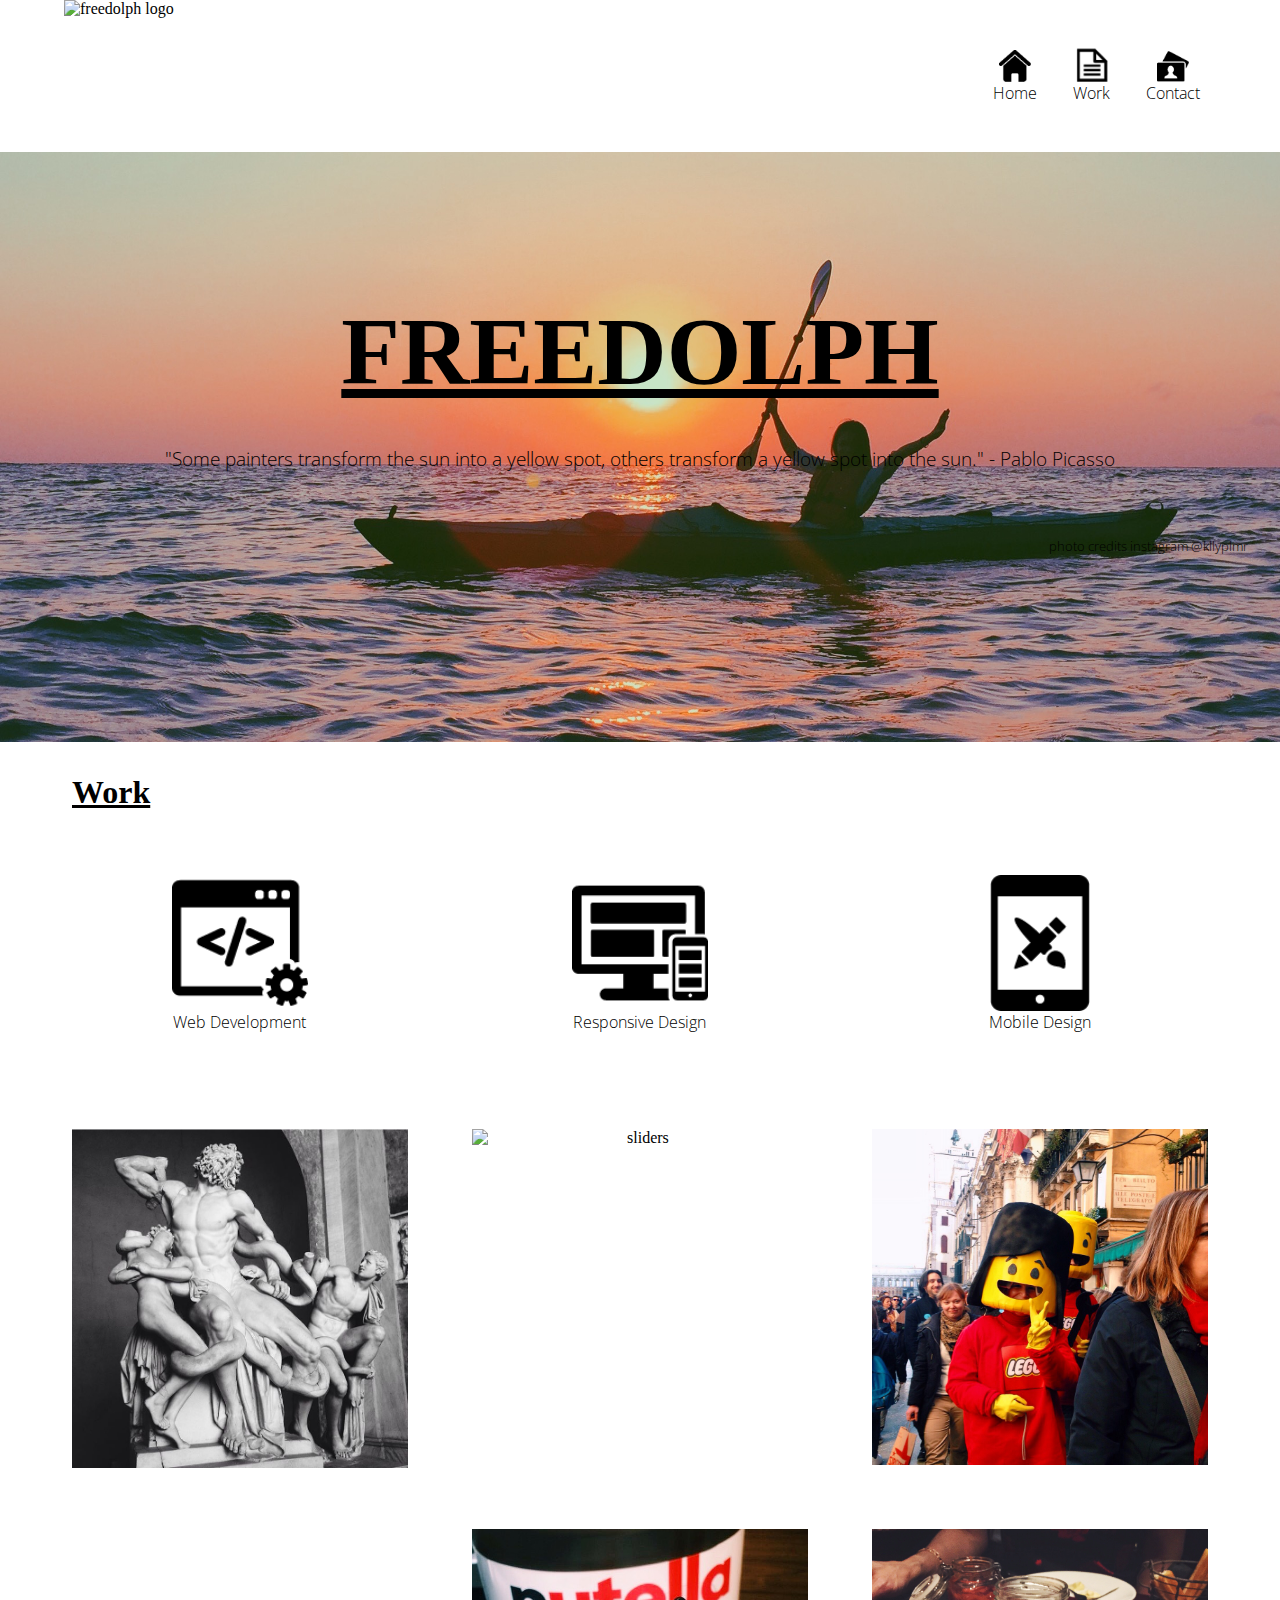
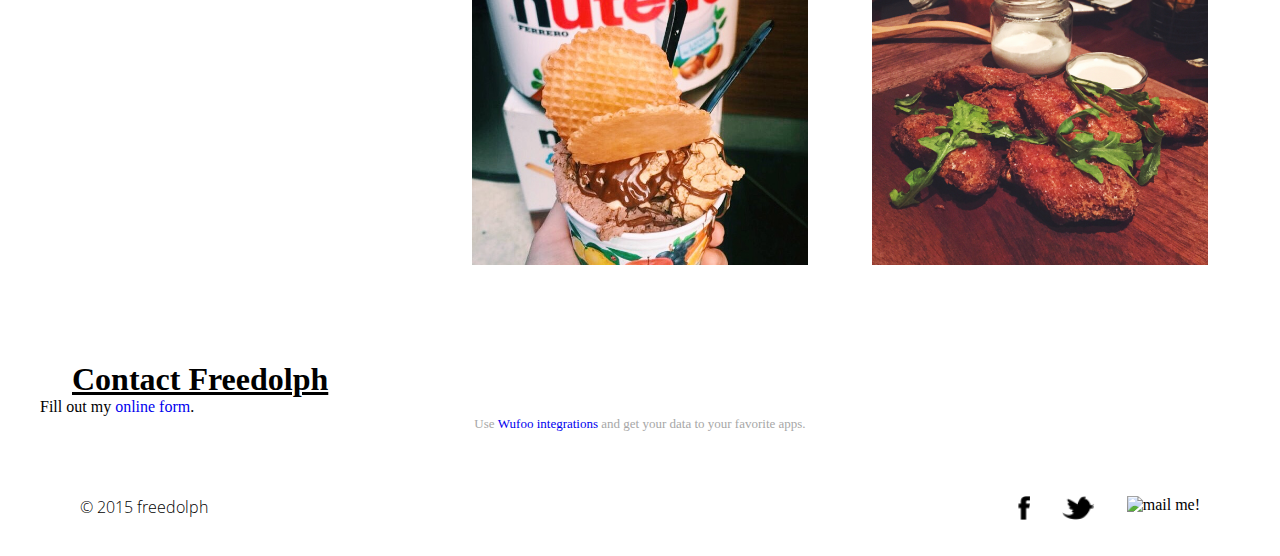
==== commit 92131e07: "update" ====
--- a/index.html
+++ b/index.html
@@ -53,10 +53,13 @@
 					<img src="images/burgerwebsite.jpg" alt="sliders">
 				</div>
 				<div class="screenshot">
+					<img src="images/legovenice.jpg" alt="lego costume at Venice Festival">
 				</div>
 				<div class="screenshot">
+					<img src="images/nutellabar.jpg" alt="nutella ice cream">
 				</div>
 				<div class="screenshot">
+					<img src="images/wings.jpg" alt="chicken wings">
 				</div>
 			</div>
 		</section>
--- a/css/style.css
+++ b/css/style.css
@@ -21,7 +21,7 @@
 nav {
 	float: right;
 	display: inline-block;
-	padding: 6em 0;
+	padding: 3em 0;
 }
 nav img {
 	float: none;
@@ -34,6 +34,7 @@
 main {
 	display: block;
 	max-width: 1200px;
+	margin: auto;
 }
 footer {
 	padding: 2em 0;
@@ -55,23 +56,30 @@
 }
 section#home {
 	background-image: url(/images/kellycanoecropped.jpg);
-	background-size: 1200px;
+	background-size: cover;
 	background-repeat: no-repeat;
-	padding: 8em 0;
+	background-position:center;
+	padding: 6em 2em 10em 2em;
 }
 section#home h1 {
-	font-size: 7em;
+	font-size: 6em;
 	text-align: center;
 	width: 100%;
+	padding-top: 0.5em;
+
 }
 section#home p{
 	padding: 2em 0;
-	font-size: 2em;
+	font-size: 1.2em;
 }
 section#home span {
 	color: white;
 	text-align: center;
 	float: right;
+	font-size: 0.7em;
+}
+section#home span a {
+	color: black;
 }
 section#contact p {
 	padding: 5em 0;
@@ -120,15 +128,16 @@
 	display: block;
 }
 .typecolumn {
-	width: 32.33%;
-	float: left;
-	padding: 1em;
+	width: 33.33%;
+	float: left;
+	padding: 4em;
 }
 .typecolumn img, p {
 	text-align: center;
 	margin-left: auto;
 	margin-right: auto;
 	display: block;
+
 }
 .typecolumn img {
 	width: 50%;
@@ -142,7 +151,7 @@
 	display: block;
 	width: 100%;
 	float: left;
-	padding: 1em;
+	padding: 2em;
 }
 .clearfix:after {
 	content: ".";
@@ -162,8 +171,17 @@
 	section#home {
 		padding: 5em 0;
 	}
+	#dolphlogo {
+		width: 9em;
+	}
 }
 @media only screen and (min-width:739px) and (max-width: 800px) {
+	section#home h1 {
+		font-size: 5em;
+	}
+	section#home p{
+		font-size: 1em;
+	}
 	section#work h1{
 		font-size: 1.3em;
 	}
@@ -180,10 +198,10 @@
 		margin: 0;
 	}
 	nav {
-		padding: 3em 0;
-	}
-	#dolphlogo {
-		width: 9em;
+		padding: 2em 0;
+	}
+	#dolphlogo {
+		width: 8em;
 	}
 	#home {
 		padding: 6em 0;
@@ -191,16 +209,19 @@
 }
 @media only screen (min-width: 651px) and (max-width: 738px) {
 	section#home h1 {
-		font-size: 5em;
+		font-size: 4em;
 	}
 	section#home p {
 		font-size: 0.8em;
 	}
 	nav {
-		padding: 2em 0;
+		padding: 1.5em 0;
 	}
 	#dolphlogo {
 		width: 7em;
+	}
+	header {
+		margin: none;
 	}
 }
 @media only screen (min-width: 561px) and (max-width: 650px) {
@@ -212,10 +233,13 @@
 		padding: 1em 0;
 	}
 	section#home h1 {
-		font-size: 4em;
+		font-size: 3em;
 	}
 	section#home {
 		padding: 5em 0;
+	}
+	section#home p{
+		font-size: 0.9em;
 	}
 	#dolphlogo {
 		width: 6em;
@@ -237,9 +261,6 @@
 	section#contact h1{
 		font-size: 1.1em;
 	}
-	section#home h1 {
-		font-size: 4em;
-	}
 	.typecolumn p {
 		font-size: 0.8em;
 	}
@@ -274,6 +295,9 @@
 	section#home {
 		padding: 1em 0;
 	}
+	section#home p {
+		font-size: 0.8em;
+	}
 	#dolphlogo {
 		width: 4em;
 	}
@@ -291,4 +315,10 @@
 	section#home {
 		padding: 0.1em 0;
 	}
-}
+	section#home h1{
+		font-size: 2em;
+	}
+	section#home p{
+		font-size: 0.7em;
+	}
+}
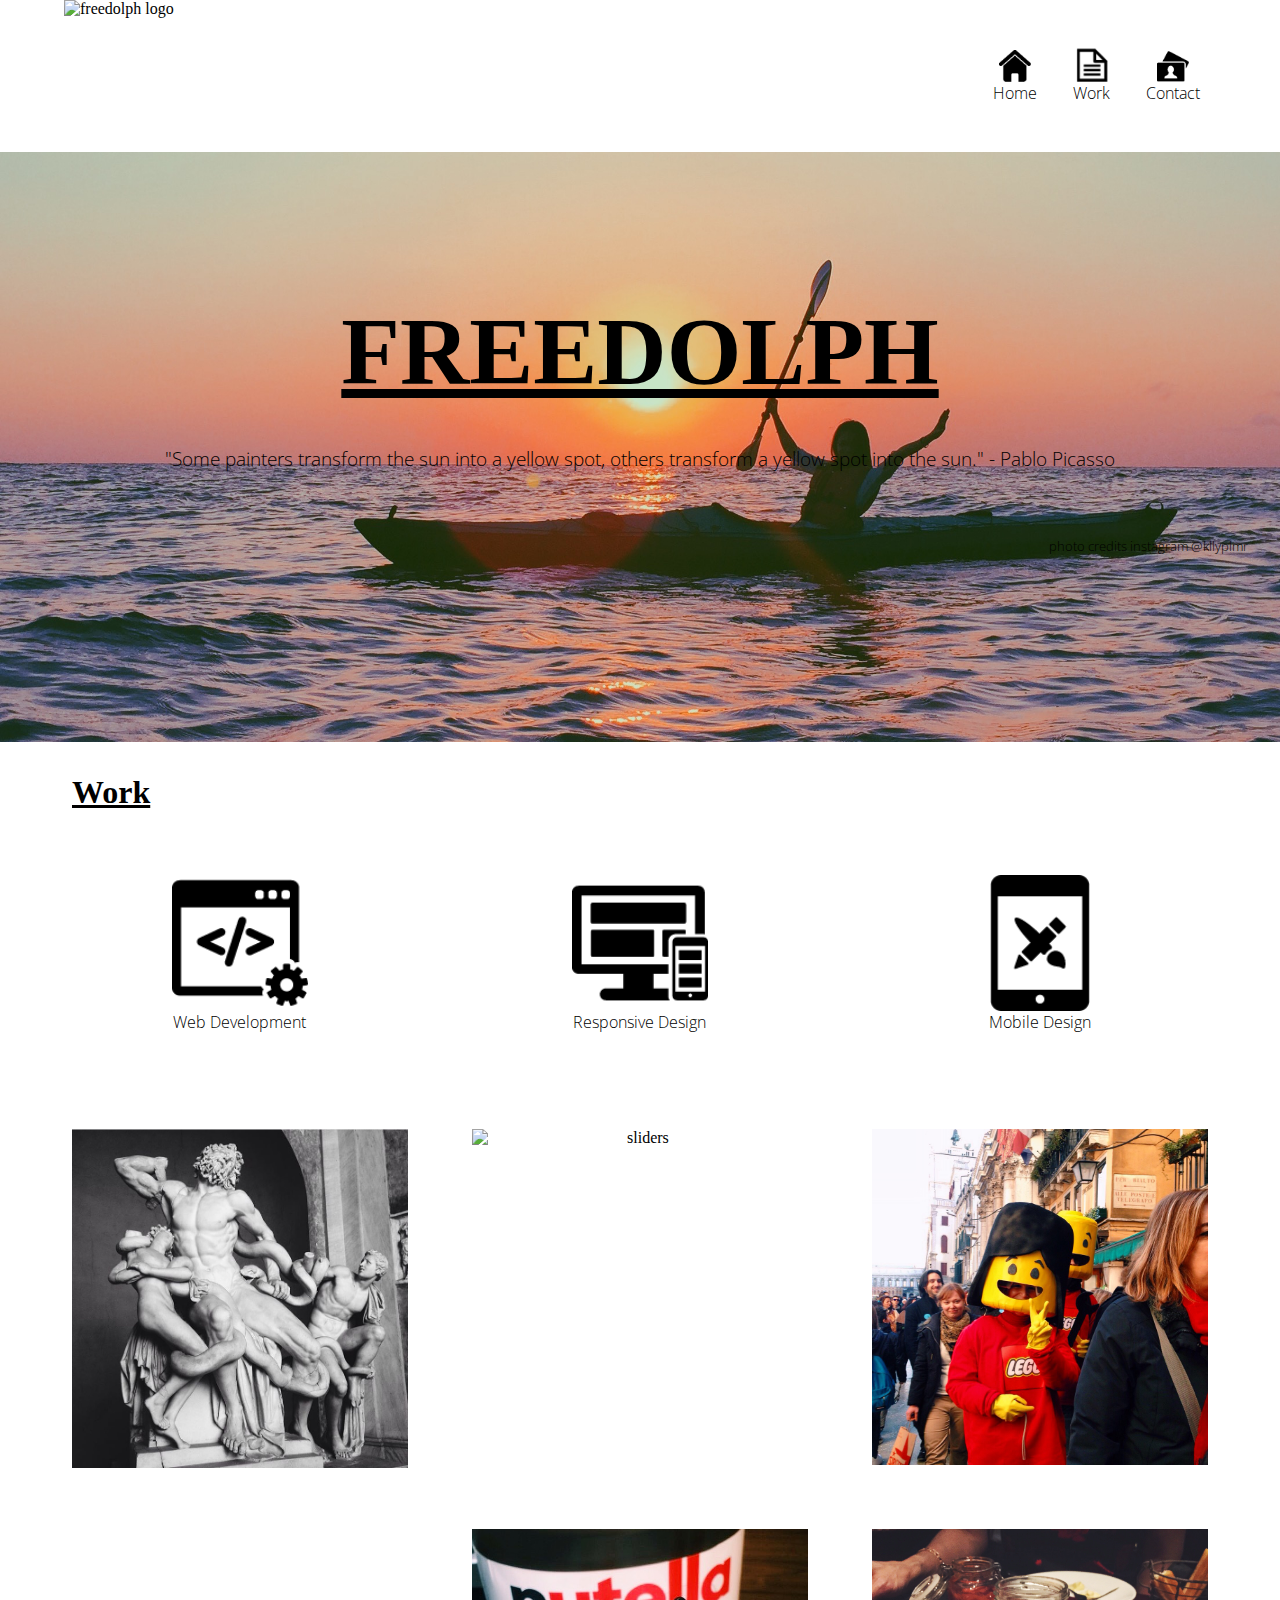
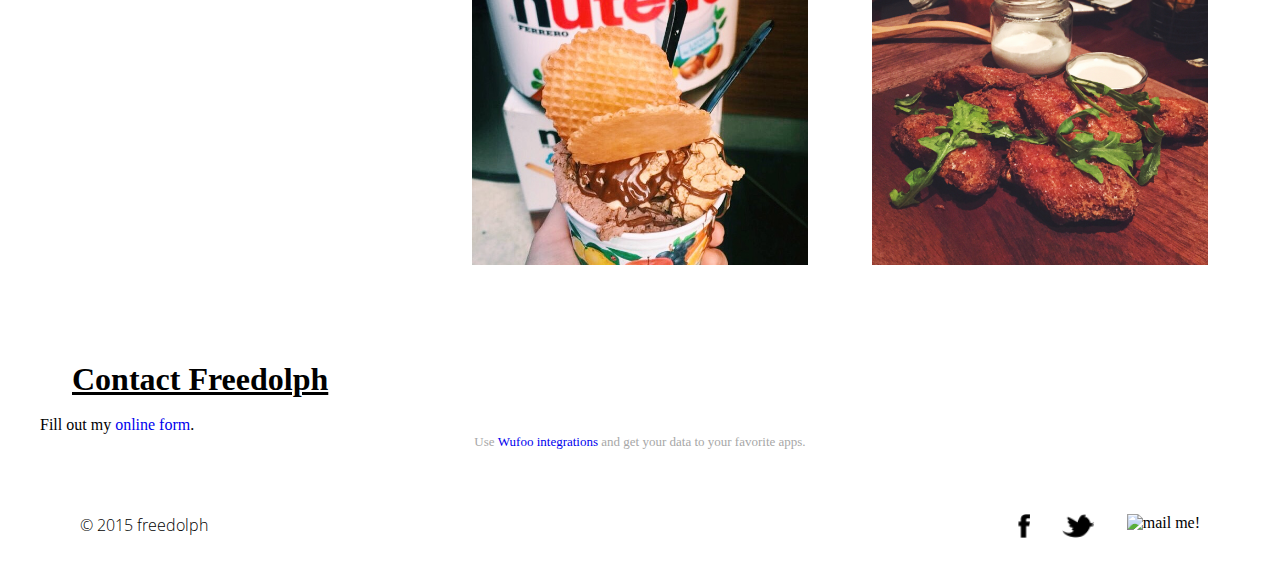
==== commit 09ccd04b: "update" ====
--- a/index.html
+++ b/index.html
@@ -66,6 +66,7 @@
 
 		<section id="contact" class="clearfix">
 			<h1>Contact Freedolph</h1>
+			<br>
 			<div id="wufoo-z195vndz1for4iq">
 				Fill out my <a href="https://christymuki.wufoo.com/forms/z195vndz1for4iq">online form</a>.
 			</div>
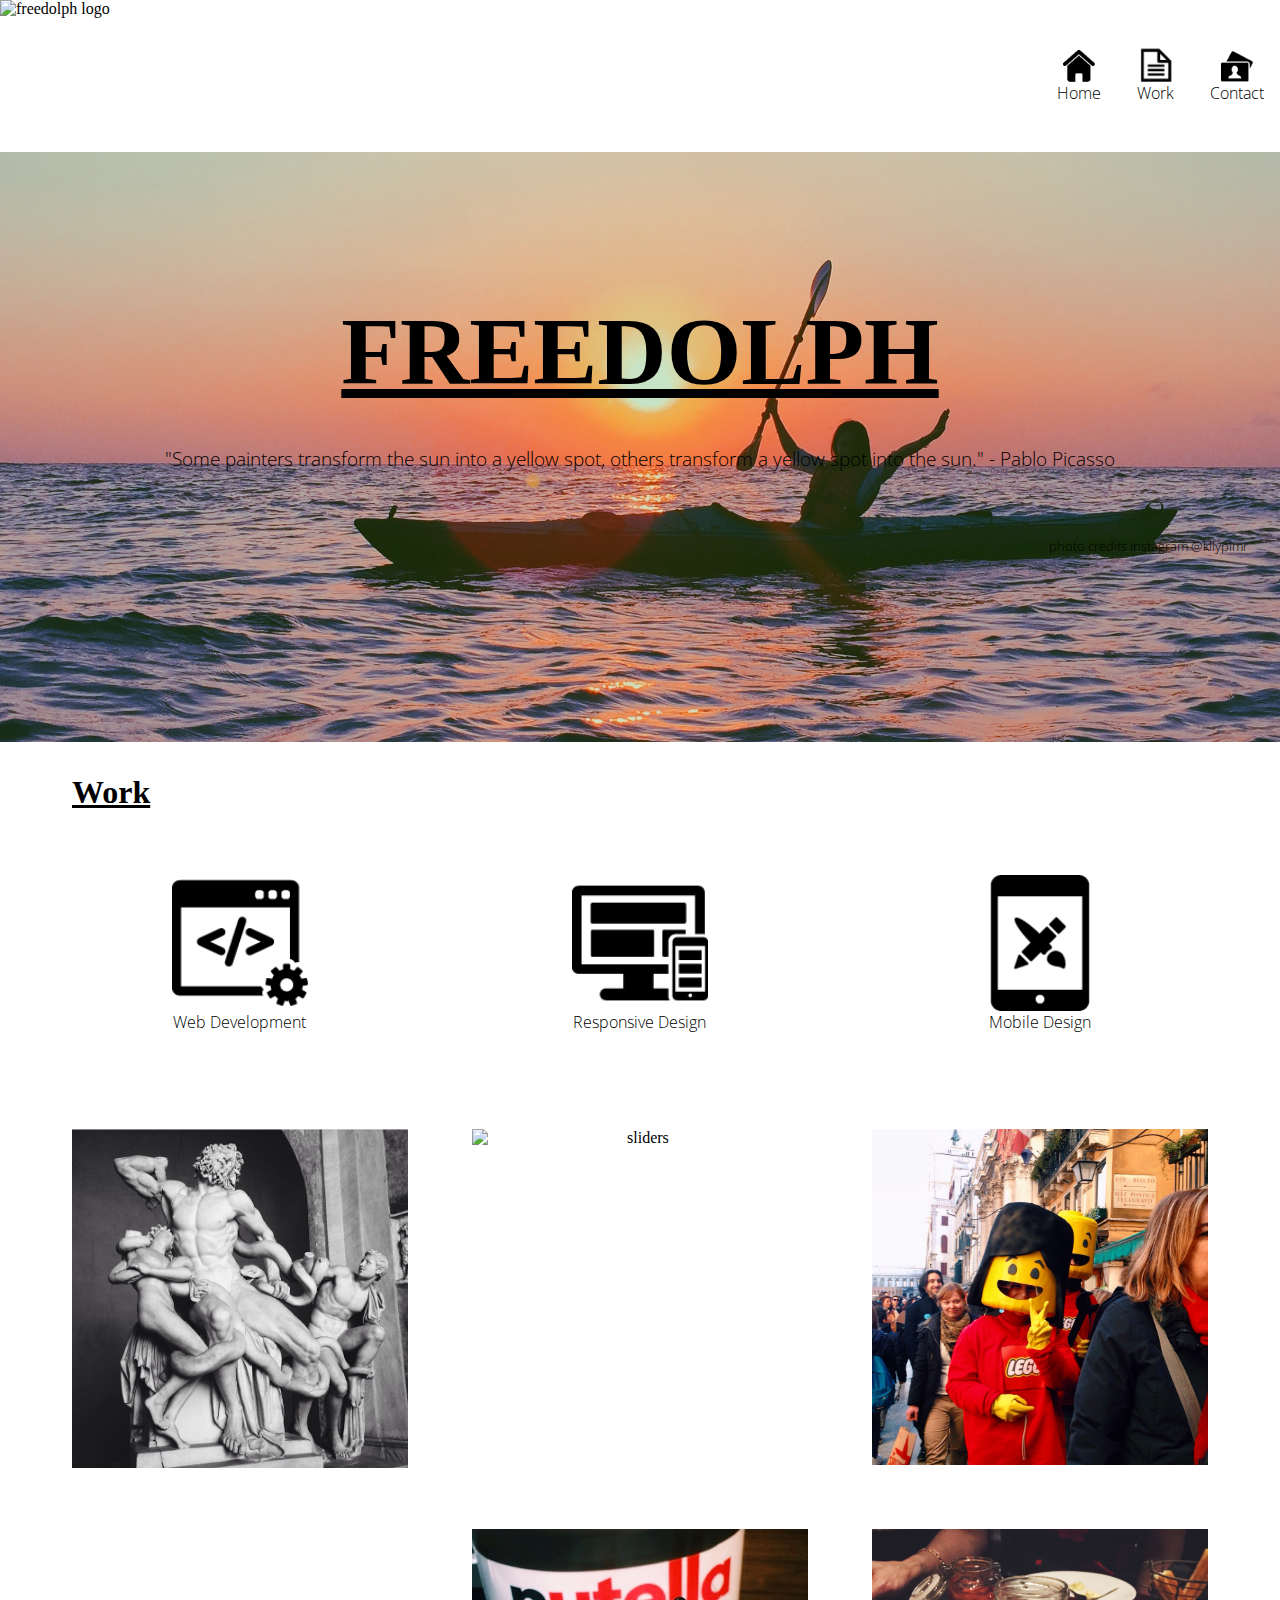
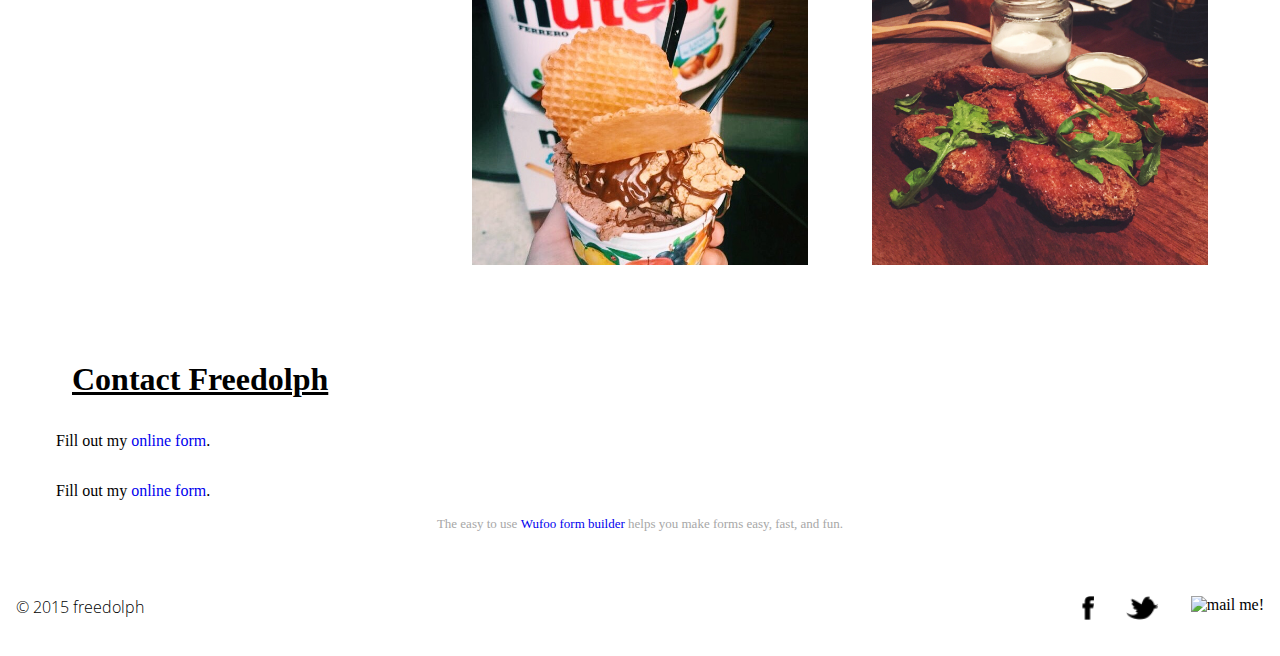
==== commit d6875105: "update woof" ====
--- a/index.html
+++ b/index.html
@@ -70,23 +70,26 @@
 			<div id="wufoo-z195vndz1for4iq">
 				Fill out my <a href="https://christymuki.wufoo.com/forms/z195vndz1for4iq">online form</a>.
 			</div>
-			<div id="wuf-adv" style="font-family:inherit;font-size: small;color:#a7a7a7;text-align:center;display:block;">Use <a href="http://www.wufoo.com/partners/">Wufoo integrations</a> and get your data to your favorite apps.</div>
+			<div id="wufoo-z195vndz1for4iq">
+			Fill out my <a href="https://christymuki.wufoo.com/forms/z195vndz1for4iq">online form</a>.
+			</div>
+			<div id="wuf-adv" style="font-family:inherit;font-size: small;color:#a7a7a7;text-align:center;display:block;">The easy to use <a href="http://www.wufoo.com/form-builder/">Wufoo form builder</a> helps you make forms easy, fast, and fun.</div>
 			<script type="text/javascript">var z195vndz1for4iq;(function(d, t) {
-				var s = d.createElement(t), options = {
-					'userName':'christymuki',
-					'formHash':'z195vndz1for4iq',
-					'autoResize':true,
-					'height':'460',
-					'async':true,
-					'host':'wufoo.com',
-					'header':'show',
-					'ssl':true};
-				s.src = ('https:' == d.location.protocol ? 'https://' : 'http://') + 'www.wufoo.com/scripts/embed/form.js';
-				s.onload = s.onreadystatechange = function() {
-				var rs = this.readyState; if (rs) if (rs != 'complete') if (rs != 'loaded') return;
-				try { z195vndz1for4iq = new WufooForm();z195vndz1for4iq.initialize(options);z195vndz1for4iq.display(); } catch (e) {}};
-				var scr = d.getElementsByTagName(t)[0], par = scr.parentNode; par.insertBefore(s, scr);
-				})(document, 'script');</script>
+			var s = d.createElement(t), options = {
+			'userName':'christymuki',
+			'formHash':'z195vndz1for4iq',
+			'autoResize':true,
+			'height':'637',
+			'async':true,
+			'host':'wufoo.com',
+			'header':'show',
+			'ssl':true};
+			s.src = ('https:' == d.location.protocol ? 'https://' : 'http://') + 'www.wufoo.com/scripts/embed/form.js';
+			s.onload = s.onreadystatechange = function() {
+			var rs = this.readyState; if (rs) if (rs != 'complete') if (rs != 'loaded') return;
+			try { z195vndz1for4iq = new WufooForm();z195vndz1for4iq.initialize(options);z195vndz1for4iq.display(); } catch (e) {}};
+			var scr = d.getElementsByTagName(t)[0], par = scr.parentNode; par.insertBefore(s, scr);
+			})(document, 'script');</script>
 		</section>
 	</main>
 	<footer class="clearfix">
--- a/css/style.css
+++ b/css/style.css
@@ -15,8 +15,6 @@
 header {
 	display: block;
 	font-color: white;
-	margin-left: 5%;
-	margin-right: 5%;
 }
 nav {
 	float: right;
@@ -39,8 +37,6 @@
 footer {
 	padding: 2em 0;
 	display: block;
-	margin-left: 5%;
-	margin-right: 5%;
 }
 h1 {
 	font-family: 'Silent Lips';
@@ -153,6 +149,9 @@
 	float: left;
 	padding: 2em;
 }
+div#wufoo-z195vndz1for4iq {
+	padding: 1em;
+}
 .clearfix:after {
 	content: ".";
 	visibility: hidden;
@@ -169,7 +168,7 @@
 		font-size: 0.9em;
 	}
 	section#home {
-		padding: 5em 0;
+		padding: 9em 1em 12em 1em;
 	}
 	#dolphlogo {
 		width: 9em;
@@ -203,11 +202,11 @@
 	#dolphlogo {
 		width: 8em;
 	}
-	#home {
-		padding: 6em 0;
-	}
-}
-@media only screen (min-width: 651px) and (max-width: 738px) {
+	section#home {
+		padding: 8em 0 11em 0;
+	}
+}
+@media only screen and (min-width: 651px) and (max-width: 738px) {
 	section#home h1 {
 		font-size: 4em;
 	}
@@ -223,8 +222,11 @@
 	header {
 		margin: none;
 	}
-}
-@media only screen (min-width: 561px) and (max-width: 650px) {
+	section #home {
+		padding: 10em 2em 13em 2em;
+	}
+}
+@media only screen and (min-width: 561px) and (max-width: 650px) {
 	main {
 		padding: 0 0 3em 0;
 	}
@@ -236,7 +238,7 @@
 		font-size: 3em;
 	}
 	section#home {
-		padding: 5em 0;
+		padding: 11em 0 11em 0;
 	}
 	section#home p{
 		font-size: 0.9em;
@@ -254,7 +256,7 @@
 		height: 1em;
 	}
 }
-@media only screen (min-width: 471px) and (max-width: 560px) {
+@media only screen and (min-width: 471px) and (max-width: 560px) {
 	section#work h1{
 		font-size: 1.1em;
 	}
@@ -265,15 +267,33 @@
 		font-size: 0.8em;
 	}
 	section#home {
-		padding: 3em 0;
-	}
-}
-@media only screen (min-width: 403px) and (max-width: 470px) {
+		padding: 2em 0 6em 0;
+	}
 	section#home h1 {
 		font-size: 3em;
 	}
-	section#home {
-		padding: 2em 0;
+	section#home p{
+		font-size: 0.9em;
+	}
+	#dolphlogo {
+		width: 6em;
+	}
+	nav img {
+		width: 1.5em;
+	}
+	nav p {
+		font-size: 0.8em;
+	}
+	footer a img {
+		height: 1em;
+	}
+}
+@media only screen and (min-width: 403px) and (max-width: 470px) {
+	section#home h1 {
+		font-size: 3em;
+	}
+	section#home {
+		padding: 1.5em 0 5em 0;
 	}
 	nav {
 		padding: 1.5em 0;
@@ -288,12 +308,12 @@
 		font-size: 0.8em;
 	}
 }
-@media only screen (min-width: 352px) and (max-width: 402px) {
+@media only screen and (min-width: 352px) and (max-width: 402px) {
 	section#home h1 {
 		font-size: 2.5em;
 	}
 	section#home {
-		padding: 1em 0;
+		padding: 1em 0 4em 0;
 	}
 	section#home p {
 		font-size: 0.8em;
@@ -311,9 +331,9 @@
 		font-size: 0.7em;
 	}
 }
-@media only screen (min-width: 0px) and (max-width: 351px) {
-	section#home {
-		padding: 0.1em 0;
+@media only screen and (min-width: 0px) and (max-width: 351px) {
+	section#home {
+		padding: 1em 0 3em 0;
 	}
 	section#home h1{
 		font-size: 2em;
